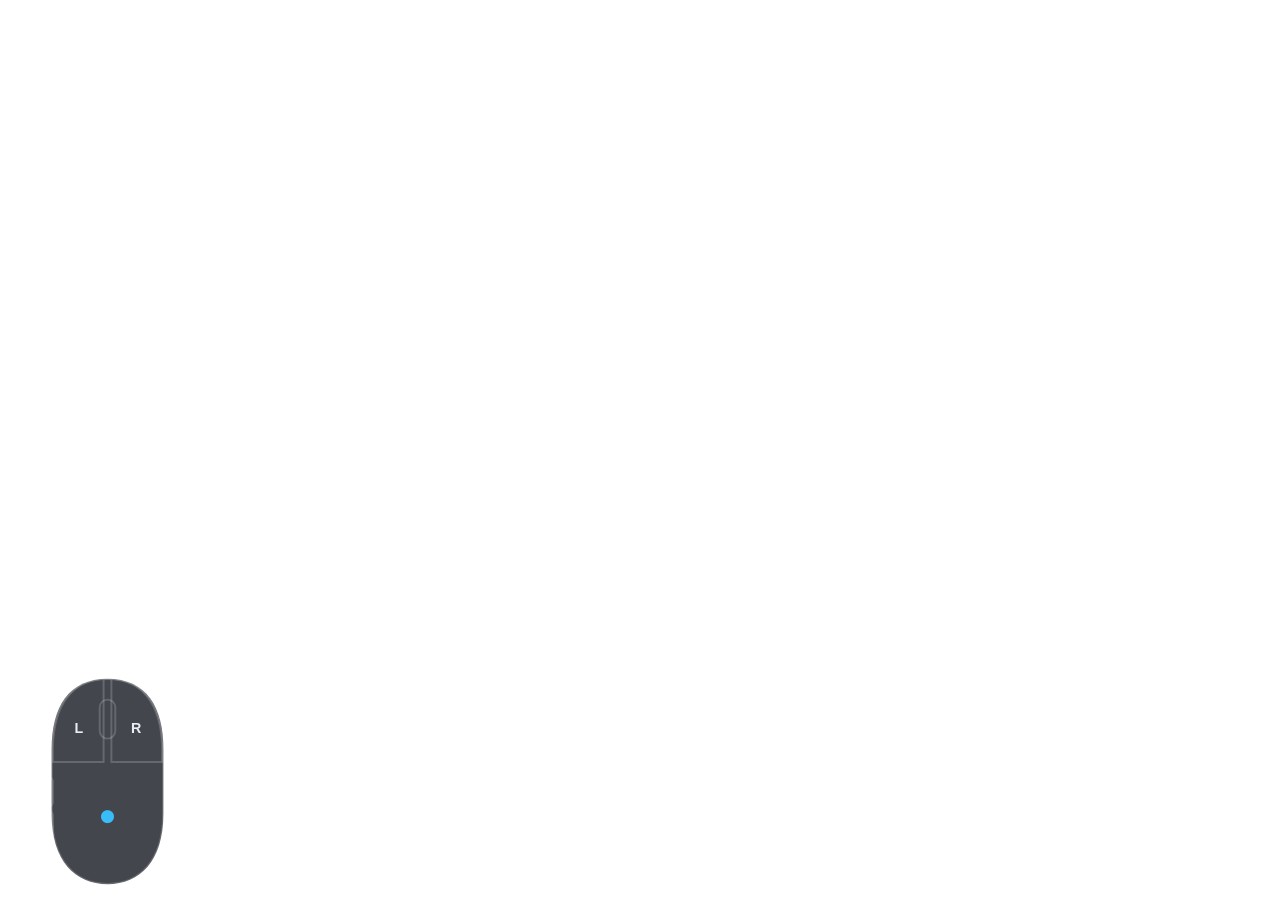
==== overlay/index.html @ 92bc007b "Sweeper: ask Windows about numpad Enter as VK_RETURN; note onopen leaves pads alone (review on #4) R" ====
<!doctype html>
<html lang="en">
<head>
<meta charset="utf-8">
<title>Input Overlay</title>
<meta name="viewport" content="width=device-width, initial-scale=1">
<style>
  :root {
    --accent: #38bdf8;
    --fill: .8;                                   /* background opacity of keys, mouse and controller (preset: fill) */
    --key-bg: rgba(20, 24, 33, var(--fill));
    --key-border: rgba(255, 255, 255, .18);
    --key-fg: #e8edf5;
    --unit: 44px;
    --gap: 4px;
  }
  html, body { margin: 0; background: transparent; overflow: hidden; font-family: "Segoe UI", system-ui, sans-serif; }
  #stage { position: fixed; inset: 0; display: flex; }          /* alignment inside the Browser Source */
  #root { display: flex; align-items: flex-end; gap: 28px; padding: 8px; width: max-content; flex: none; }
  .hidden { display: none !important; }

  /* ---- keyboard ---- */
  .key {
    flex: none; box-sizing: border-box; display: flex; align-items: center; justify-content: center;
    background: var(--key-bg); border: 1px solid var(--key-border); border-radius: 7px;
    color: var(--key-fg); font-size: 14px; font-weight: 600; transition: background .06s, transform .06s;
  }
  :where(.key[data-len="4"], .key[data-len="5"], .key[data-len="6"]) { font-size: 11px; }
  .key.on { background: var(--accent); border-color: #fff; color: #06121a; transform: translateY(2px); }

  /* ---- mouse ---- */
  .mouse-wrap { position: relative; width: 143px; height: 221px; }
  .mouse-wrap > * { position: absolute; left: 0; top: 0; }
  svg .shape { fill: var(--key-bg); stroke: var(--key-border); stroke-width: 2; }
  svg .hit { fill: transparent; stroke: var(--key-border); stroke-width: 1.5; transition: fill .06s; }
  svg .hit.on { fill: var(--accent); stroke: #fff; }
  svg .lbl { fill: var(--key-fg); font: 600 11px "Segoe UI", sans-serif; text-anchor: middle; pointer-events: none; }
  #motion { width: 143px; height: 221px; pointer-events: none; }

  #dbg { position: fixed; left: 8px; bottom: 8px; margin: 0; padding: 6px 8px; font: 12px/1.4 Consolas, monospace;
         color: #fff; background: rgba(0,0,0,.7); border-radius: 6px; white-space: pre; }

  /* ---- controller ---- */
  #pad { width: 400px; }
  #padSvg { width: 100%; height: auto; display: block; overflow: visible; }

  #layerSkin .lbl { font: 700 var(--size, 30px) "Segoe UI", sans-serif; text-anchor: middle; dominant-baseline: central; fill: #14171d; pointer-events: none; }

  /* ---- gyro aim box (the "aim" gyro display) ---- */
  #gyroBox { flex: none; width: 150px; height: 120px; box-sizing: border-box; background: var(--key-bg); border: 1px solid var(--key-border); border-radius: 7px; }
  #gyroCv { width: 148px; height: 118px; display: block; pointer-events: none; }
  #pad { will-change: transform; }
  #icon > .bodyRing { display: none; }                  /* the outline copy of the body: off unless a theme turns it on */

  #kbHandle { position: fixed; display: none; width: 6px; border-radius: 3px; background: var(--accent); box-shadow: 0 0 0 1px rgba(0,0,0,.45); pointer-events: none; z-index: 50; }

  /* vector controller skins (img/pad-*.svg): parts are tinted via --part, set from script */
  #vecSkin .body { fill: rgba(20, 24, 33, var(--fill)); stroke: rgba(255,255,255,.16); stroke-width: 3; }
  #vecSkin .well { fill: rgba(0,0,0,.35); stroke: rgba(255,255,255,.10); stroke-width: 2; }
  #vecSkin .fill { fill: var(--part, #f2f5fa); }
  #vecSkin .ring { fill: none; stroke: rgba(20,23,29,.35); stroke-width: 4; }
  #vecSkin .stroke { fill: none; stroke: #14171d; stroke-width: 6; stroke-linecap: round; stroke-linejoin: round; }
  #vecSkin .lbl { font: 800 30px "Segoe UI", sans-serif; text-anchor: middle; dominant-baseline: central; fill: #14171d; pointer-events: none; }
  #vecSkin .finger { fill: #fff; stroke: var(--accent); stroke-width: 5; }
</style>
</head>
<body>
<!-- Utility filters themes can use (see docs/THEMES.md): pixelate-N turns what it is applied to into N-unit blocks.
     Anchored at the origin of the element's own coordinate space, which the sampling grid needs. It samples a square of N/2 units in the
     middle of each block and grows it by N/4 on every side. The sample must stay well over one screen pixel at any zoom or the browser
     rounds it to nothing and the whole picture disappears, which is why it is N/2 and not a couple of units. -->
<svg width="0" height="0" style="position:absolute" aria-hidden="true"><defs>
  <filter id="pixelate-4" filterUnits="userSpaceOnUse" x="0" y="0" width="2000" height="2000"><feFlood x="1" y="1" width="2" height="2"/><feComposite width="4" height="4"/><feTile result="a"/><feComposite in="SourceGraphic" in2="a" operator="in"/><feMorphology operator="dilate" radius="1"/></filter>
  <filter id="pixelate-6" filterUnits="userSpaceOnUse" x="0" y="0" width="2000" height="2000"><feFlood x="1.5" y="1.5" width="3" height="3"/><feComposite width="6" height="6"/><feTile result="a"/><feComposite in="SourceGraphic" in2="a" operator="in"/><feMorphology operator="dilate" radius="1.5"/></filter>
  <filter id="pixelate-8" filterUnits="userSpaceOnUse" x="0" y="0" width="2000" height="2000"><feFlood x="2" y="2" width="4" height="4"/><feComposite width="8" height="8"/><feTile result="a"/><feComposite in="SourceGraphic" in2="a" operator="in"/><feMorphology operator="dilate" radius="2"/></filter>
  <filter id="pixelate-10" filterUnits="userSpaceOnUse" x="0" y="0" width="2000" height="2000"><feFlood x="2.5" y="2.5" width="5" height="5"/><feComposite width="10" height="10"/><feTile result="a"/><feComposite in="SourceGraphic" in2="a" operator="in"/><feMorphology operator="dilate" radius="2.5"/></filter>
  <filter id="pixelate-12" filterUnits="userSpaceOnUse" x="0" y="0" width="2000" height="2000"><feFlood x="3" y="3" width="6" height="6"/><feComposite width="12" height="12"/><feTile result="a"/><feComposite in="SourceGraphic" in2="a" operator="in"/><feMorphology operator="dilate" radius="3"/></filter>
  <filter id="pixelate-14" filterUnits="userSpaceOnUse" x="0" y="0" width="2000" height="2000"><feFlood x="3.5" y="3.5" width="7" height="7"/><feComposite width="14" height="14"/><feTile result="a"/><feComposite in="SourceGraphic" in2="a" operator="in"/><feMorphology operator="dilate" radius="3.5"/></filter>
  <filter id="pixelate-16" filterUnits="userSpaceOnUse" x="0" y="0" width="2000" height="2000"><feFlood x="4" y="4" width="8" height="8"/><feComposite width="16" height="16"/><feTile result="a"/><feComposite in="SourceGraphic" in2="a" operator="in"/><feMorphology operator="dilate" radius="4"/></filter>
</defs></svg>
<div id="stage"><div id="root">
  <div id="kb" class="kb-main"></div>
  <div id="mouse" class="mouse-wrap">
    <svg id="mouseSvg" width="143" height="221" viewBox="0 0 110 170">
      <path class="shape" d="M55 6 C25 6 12 28 12 60 L12 110 C12 146 30 164 55 164 C80 164 98 146 98 110 L98 60 C98 28 85 6 55 6Z"/>
      <path class="hit" data-m="left"  d="M55 6 C28 6 14 26 13 58 L13 70 L52 70 L52 6Z"/>
      <path class="hit" data-m="right" d="M55 6 C82 6 96 26 97 58 L97 70 L58 70 L58 6Z"/>
      <rect class="hit" data-m="middle" x="49" y="22" width="12" height="30" rx="6"/>
      <rect class="hit" data-m="x1" x="3" y="108" width="10" height="22" rx="3"/>
      <rect class="hit" data-m="x2" x="3" y="82" width="10" height="22" rx="3"/>
      <path id="scrollUp" class="hit" d="M55 12 l-9 8 h18z" style="display:none"/>
      <text class="lbl" x="33" y="48">L</text><text class="lbl" x="77" y="48">R</text>
      <text id="scrollTxt" class="lbl" x="55" y="100"></text>
    </svg>
    <canvas id="motion" width="286" height="442"></canvas>
  </div>
  <div id="pad" class="hidden">
    <svg id="padSvg" viewBox="20 60 984 870">
      <defs>
        <!-- invert the (dark-on-light) icon artwork. The filter area is a little larger than the artwork so effects a theme adds around its edge
             (like the body outline) are not cut off at the artwork's box. -->
        <filter id="inv" color-interpolation-filters="sRGB" x="-10%" y="-10%" width="120%" height="120%">
          <feColorMatrix type="matrix" values="-1 0 0 0 1  0 -1 0 0 1  0 0 -1 0 1  0 0 0 1 0"/>
        </filter>
        <!-- recolour the artwork's body (its first image) with the flat colour a theme sets in --body-fill. The whole artwork is inverted
             afterwards, so the colour is inverted here first and comes out as asked. Themes opt in with: #icon > .bodyMain { filter: url(#bodyfill) } -->
        <filter id="bodyfill" color-interpolation-filters="sRGB">
          <feFlood style="flood-color: var(--body-fill, #fff)"/><feComposite in2="SourceAlpha" operator="in"/>
          <feColorMatrix type="matrix" values="-1 0 0 0 1  0 -1 0 0 1  0 0 -1 0 1  0 0 0 1 0"/>
        </filter>
        <!-- an outline around the artwork's body, in the colour a theme sets in --ring-color (inverted first, like --body-fill). It is drawn from a
             hidden copy of the body: a theme shows it with  #icon > .bodyRing { display: inline; filter: url(#bodyring) } -->
        <filter id="bodyring" color-interpolation-filters="sRGB">
          <feMorphology in="SourceAlpha" operator="dilate" radius="10" result="grown"/>
          <feComposite in="grown" in2="SourceAlpha" operator="out" result="ring"/>
          <feFlood style="flood-color: var(--ring-color, #000)"/><feComposite in2="ring" operator="in"/>
          <feColorMatrix type="matrix" values="-1 0 0 0 1  0 -1 0 0 1  0 0 -1 0 1  0 0 0 1 0"/>
        </filter>
        <!-- recolour a part's silhouette with the accent colour -->
        <filter id="tint" color-interpolation-filters="sRGB">
          <feFlood id="tintFlood" flood-color="#38bdf8"/><feComposite in2="SourceAlpha" operator="in"/>
        </filter>
      </defs>
      <g id="layerSkin" class="hidden">
        <g id="icon" filter="url(#inv)"></g>   <!-- the artwork, inverted -->
        <g id="fx"></g>                        <!-- recoloured copies of the parts that are active -->
        <g id="labels"></g>                    <!-- text labels drawn by the overlay (on top, so they stay readable when a part lights up) -->
      </g>
      <g id="vecSkin" class="hidden"></g>
    </svg>
  </div>
  <div id="gyroBox" class="hidden"><canvas id="gyroCv" width="296" height="236"></canvas></div>
</div>

</div>
<script src="keyboard.js"></script>
<script>
const q = new URLSearchParams(location.search);
const root = document.getElementById('root');
const show = (id, on) => document.getElementById(id).classList.toggle('hidden', !on);
const draft = q.has('draft');                 // settings-page preview: config arrives by postMessage
const dbg = q.get('debug') === '1';
if (dbg) { const pre = document.createElement('pre'); pre.id = 'dbg'; document.body.appendChild(pre); }

// A preset (see config.py) decides what is shown. URL parameters override it for quick tweaks:
//   kb=full|compact|off  mouse=0|1  pad=0|1|auto  accent=<hex or colour name>  scale  sens  tpt  tprot  gyro=off|tilt|aim|both  gsens
const DEFAULTS = { keyboard: { mode: 'full', keys: [], sizes: {} }, mouse: true, pad: 'auto', align: 'mc', accent: '#38bdf8',
                   scale: 1, opacity: 1, fill: .8, swapSide: false, controller: 'auto', theme: 'default', sens: 1, tpt: .5, tprot: 9, gyro: 'off', gsens: 1 };
const normalize = base => ({ ...DEFAULTS, ...base, keyboard: { ...DEFAULTS.keyboard, ...(base && base.keyboard) } });
function withOverrides(c) {
  const kb = q.get('kb');
  if (kb === 'off' || kb === 'full') c.keyboard = { mode: kb, keys: [] };
  else if (kb === 'compact') c.keyboard = { mode: 'custom', keys: KB.GROUPS['WASD + common'] };
  if (q.has('mouse')) c.mouse = q.get('mouse') !== '0';
  const pad = q.get('pad');
  if (pad === '0' || pad === 'off') c.pad = 'off'; else if (pad === '1' || pad === 'on') c.pad = 'on'; else if (pad === 'auto') c.pad = 'auto';
  if (q.get('theme')) c.theme = q.get('theme');
  if (q.get('controller')) c.controller = q.get('controller') === 'playstation' ? 'ps5' : q.get('controller');          // auto | steam | xbox | playstation | switch | gamecube
  if (/^[tmb][lcr]$/.test(q.get('align') || '')) c.align = q.get('align');
  const acc = q.get('accent');
  if (acc) c.accent = /^[0-9a-f]{3,8}$/i.test(acc) ? '#' + acc : acc;
  for (const k of ['scale', 'opacity', 'fill', 'sens', 'tpt', 'tprot', 'gsens']) if (q.has(k)) c[k] = parseFloat(q.get(k));
  if (['off', 'tilt', 'aim', 'both'].includes(q.get('gyro'))) c.gyro = q.get('gyro');
  return c;
}

let cfg = normalize();
let settings = { swapSide: false, opacity: 1, fill: .8, theme: 'default', accent: '#38bdf8', gyro: 'off', scope: { swapSide: true, opacity: false, fill: false, theme: true, accent: false, gyro: false } };   // shared values + which settings are shared        // hardware settings shared by every preset
const held = {};                          // mouse buttons currently down, by event name
let keyEls = new Map();
const down = new Set();                       // keys currently held, so a re-render keeps them lit
let padConnected = false, padLoading = false, buildId = null;

// Settings marked "all presets" use the shared value instead of the preset's own. A ?opacity= / ?fill= in the URL still wins.
const isShared = k => !!(settings.scope && settings.scope[k]);
function effective(c) {
  const e = { ...c };
  for (const k of ['opacity', 'fill', 'theme', 'accent', 'gyro']) if (isShared(k) && !q.has(k) && settings[k] !== undefined) e[k] = settings[k];
  return e;
}
function applyConfig(c) {
  c = cfg = effective(c);
  applyTheme(c.theme || 'default');
  document.documentElement.style.setProperty('--accent', c.accent);
  document.getElementById('tintFlood').setAttribute('flood-color', c.accent);
  root.style.zoom = c.scale;
  root.style.opacity = c.opacity;
  document.documentElement.style.setProperty('--fill', c.fill);
  for (const n of Object.keys(held)) setMouseButton(n, held[n]);     // re-light held buttons if the invert setting changed
  applyBodyFill();
  const st = document.getElementById('stage').style;
  st.alignItems = { t: 'flex-start', m: 'center', b: 'flex-end' }[c.align[0]];
  st.justifyContent = { l: 'flex-start', c: 'center', r: 'flex-end' }[c.align[1]];
  const kbOn = c.keyboard.mode !== 'off';
  show('kb', kbOn);
  if (kbOn) renderKeyboard();
  show('mouse', c.mouse);
  if (c.pad !== 'off') syncSkin();
  pads.forEach(t => t.g.setAttribute('transform', padTransform(t)));
  updatePadVisibility();
  updateGyro();
}
const padVisible = () => cfg.pad === 'on' || (cfg.pad === 'auto' && (padConnected || draft));
function updatePadVisibility() { show('pad', padVisible()); }

// ---------------------------------------------------------------- keyboard
function renderKeyboard() {
  const k = cfg.keyboard;
  keyEls = KB.render(document.getElementById('kb'), { visible: k.mode === 'custom' ? new Set(k.keys) : null, sizes: k.sizes });
  for (const vk of [...down]) setKey(vk, 1);
}
function setKey(vk, isDown) {
  if (isDown) down.add(vk); else down.delete(vk);
  for (const c of KB.GENERIC[vk] || [vk]) (keyEls.get(c) || []).forEach(el => el.classList.toggle('on', !!isDown));
}

// ---------------------------------------------------------------- mouse
// Some mice report the two side buttons the other way round, so Settings can swap them.
const swapSideOn = () => isShared('swapSide') ? !!settings.swapSide : !!cfg.swapSide;
function setMouseButton(name, isDown) {
  held[name] = isDown;
  for (const n of ['left', 'right', 'middle', 'x1', 'x2']) {
    const shown = swapSideOn() ? { x1: 'x2', x2: 'x1' }[n] || n : n;     // which drawn button this event lights
    if (mouseEls[shown]) mouseEls[shown].classList.toggle('on', !!held[n]);
  }
}
const mouseEls = {};
document.querySelectorAll('[data-m]').forEach(el => mouseEls[el.dataset.m] = el);
const scrollTxt = document.getElementById('scrollTxt');
let scrollTimer;
function onScroll(dy) {
  scrollTxt.textContent = dy > 0 ? '▲' : '▼';
  mouseEls.middle.classList.add('on');
  clearTimeout(scrollTimer);
  scrollTimer = setTimeout(() => { scrollTxt.textContent = ''; mouseEls.middle.classList.remove('on'); }, 160);
}

const cv = document.getElementById('motion'), cx = cv.getContext('2d');
// Drawn in the mouse SVG's 110x170 coordinate space, on the palm area below the buttons.
cx.scale(cv.width / 110, cv.height / 170);
const CX = 55, CY = 112, LIM = 30, trail = [];
let px = 0, py = 0;
function addMotion(dx, dy) {
  px += dx * 0.3 * cfg.sens; py += dy * 0.3 * cfg.sens;
  const m = Math.hypot(px, py);
  if (m > LIM) { px *= LIM / m; py *= LIM / m; }
}
function setMotion(x, y) { px = x; py = y; }      // for demos and screenshots
function drawMotion() {
  px *= 0.9; py *= 0.9;
  trail.push([px, py]); if (trail.length > 36) trail.shift();
  cx.clearRect(0, 0, 110, 170);
  const acc = getComputedStyle(document.documentElement).getPropertyValue('--accent').trim() || '#38bdf8';
  cx.strokeStyle = acc; cx.lineCap = 'round';
  for (let i = 1; i < trail.length; i++) {
    cx.globalAlpha = i / trail.length * .7; cx.lineWidth = 1 + i / trail.length * 3;
    cx.beginPath(); cx.moveTo(CX + trail[i - 1][0], CY + trail[i - 1][1]); cx.lineTo(CX + trail[i][0], CY + trail[i][1]); cx.stroke();
  }
  cx.globalAlpha = 1; cx.fillStyle = acc;
  cx.beginPath(); cx.arc(CX + px, CY + py, 5, 0, 6.2832); cx.fill();
  requestAnimationFrame(drawMotion);
}
drawMotion();

// ---------------------------------------------------------------- gyro
// The server sends the controller's angular speed in rad/s (p.g = [pitch, yaw, roll], SDL's axes) while the pad reports a gyroscope.
// A gyroscope gives speed, not position, so both displays integrate it and let it relax back to the middle:
//   tilt - the controller picture leans the way the controller is turned (CSS 3D on #pad);
//   aim  - a dot in a box moves with the turn and drifts back, leaving a fading trail like the mouse dot.
const gyro = { have: false, rate: [0, 0, 0], prev: [0, 0, 0], bias: [0, 0, 0], still: 0, pitch: 0, yaw: 0, roll: 0, ax: 0, ay: 0, last: 0, trail: [], tilted: false };
const GY = { pitch: 1, yaw: 1, roll: 1, aimX: -1, aimY: -1 };    // +1 / -1: flip one if that direction comes out the wrong way round
const GYRO_NOISE = 0.04;                                           // rad/s below this counts as still
const wantTilt = () => cfg.gyro === 'tilt' || cfg.gyro === 'both';
const wantAim = () => cfg.gyro === 'aim' || cfg.gyro === 'both';
const gyroBox = document.getElementById('gyroBox'), gcx = document.getElementById('gyroCv').getContext('2d');
gcx.scale(2, 2);                                                   // the canvas is drawn at 2x so it stays sharp
function updateGyro() {
  // the aim box is part of the controller display: it is only shown where the controller is (a preset that hides the controller shows no gyro)
  gyroBox.classList.toggle('hidden', !(wantAim() && padVisible() && ((gyro.have && padConnected) || draft)));
  if (!wantTilt() || !gyro.have) {                                 // not tilting: put the picture back
    if (gyro.tilted) { document.getElementById('pad').style.transform = ''; gyro.tilted = false; }
    gyro.pitch = gyro.yaw = gyro.roll = 0;
  }
}
const clamp = (v, lo, hi) => Math.max(lo, Math.min(hi, v));
function drawGyro(now) {
  const dt = Math.min(0.05, Math.max(0, (now - gyro.last) / 1000) || 0.016); gyro.last = now;
  // Every gyroscope reports a small constant offset at rest (this one reported 0.27 rad/s), which would read as a steady turn and make the picture
  // lean and the dot drift for ever. A hand always trembles, so when the readings have not changed for a moment the controller is at rest (or
  // not sending): the current reading is taken as zero. While it is really turning the reading keeps changing, so the offset is left alone.
  const raw = gyro.rate;
  const moved = Math.max(Math.abs(raw[0] - gyro.prev[0]), Math.abs(raw[1] - gyro.prev[1]), Math.abs(raw[2] - gyro.prev[2]));
  gyro.prev = raw.slice();
  gyro.still = moved < 0.03 ? gyro.still + dt : 0;
  if (gyro.still > 0.7) for (let i = 0; i < 3; i++) gyro.bias[i] += (raw[i] - gyro.bias[i]) * Math.min(1, dt * 4);
  const [rp, ry, rr] = raw.map((v, i) => v - gyro.bias[i]).map(v => Math.abs(v) < GYRO_NOISE ? 0 : v);
  const k = (cfg.gsens || 1), deg = 180 / Math.PI;
  if (wantTilt() && gyro.have) {
    const keep = Math.exp(-dt / 1.2);                              // leaks back to level in about a second
    gyro.pitch = clamp((gyro.pitch + GY.pitch * rp * deg * dt * k) * keep, -50, 50);
    gyro.yaw   = clamp((gyro.yaw   + GY.yaw   * ry * deg * dt * k) * keep, -50, 50);
    gyro.roll  = clamp((gyro.roll  + GY.roll  * rr * deg * dt * k) * keep, -60, 60);
    // right-handed rotation, positive counter-clockwise seen from the positive axis; CSS rotateX/Y/Z turn the other way, hence the minus signs
    document.getElementById('pad').style.transform = `perspective(900px) rotateX(${-gyro.pitch.toFixed(1)}deg) rotateY(${-gyro.yaw.toFixed(1)}deg) rotateZ(${-gyro.roll.toFixed(1)}deg)`;
    gyro.tilted = true;
  }
  if (!gyroBox.classList.contains('hidden')) {
    const keep = Math.exp(-dt / 0.9);
    gyro.ax = clamp((gyro.ax + GY.aimX * ry * dt * 0.9 * k) * keep, -1, 1);
    gyro.ay = clamp((gyro.ay + GY.aimY * rp * dt * 0.9 * k) * keep, -1, 1);
    gyro.trail.push([gyro.ax, gyro.ay]); if (gyro.trail.length > 30) gyro.trail.shift();
    const W = 148, H = 118, cx0 = W / 2, cy0 = H / 2, ex = W / 2 - 14, ey = H / 2 - 14;
    gcx.clearRect(0, 0, W, H);
    gcx.strokeStyle = 'rgba(255,255,255,.14)'; gcx.lineWidth = 1;
    gcx.beginPath(); gcx.moveTo(cx0, 8); gcx.lineTo(cx0, H - 8); gcx.moveTo(8, cy0); gcx.lineTo(W - 8, cy0); gcx.stroke();
    const acc = getComputedStyle(document.documentElement).getPropertyValue('--accent').trim() || '#38bdf8';
    gcx.strokeStyle = acc; gcx.lineCap = 'round';
    for (let i = 1; i < gyro.trail.length; i++) {
      gcx.globalAlpha = i / gyro.trail.length * .7; gcx.lineWidth = 1 + i / gyro.trail.length * 4;
      gcx.beginPath(); gcx.moveTo(cx0 + gyro.trail[i - 1][0] * ex, cy0 + gyro.trail[i - 1][1] * ey); gcx.lineTo(cx0 + gyro.trail[i][0] * ex, cy0 + gyro.trail[i][1] * ey); gcx.stroke();
    }
    gcx.globalAlpha = 1; gcx.fillStyle = acc;
    gcx.beginPath(); gcx.arc(cx0 + gyro.ax * ex, cy0 + gyro.ay * ey, 6, 0, 6.2832); gcx.fill();
  }
  requestAnimationFrame(drawGyro);
}
requestAnimationFrame(drawGyro);

// ---------------------------------------------------------------- controller artwork
const NS = 'http://www.w3.org/2000/svg';
const mk = (tag, attrs, parent) => { const e = document.createElementNS(NS, tag); for (const k in attrs) e.setAttribute(k, attrs[k]); if (parent) parent.appendChild(e); return e; };
const fx = document.getElementById('fx'), icon = document.getElementById('icon');
const padSvg = document.getElementById('padSvg'), layerSkin = document.getElementById('layerSkin'), vecSkin = document.getElementById('vecSkin');
const TRAIL = 14;

// Layered skins are one SVG with a named group per part (see img/steam-controller.svg and img/xbox-controller.svg). The artwork is
// inverted for the overlay, and a recoloured copy of a part is faded in when its input is active. This table says which group
// is which input; a theme can ship its own file with the same group names.
const LAYERED = {
  steam: {
    outline: ['Bumper--L-', 'Bumper--R-'],               // parts the theme outline goes around (they sit on the body's edge)
    buttons: [['south', 'A-Button'], ['east', 'B-Button'], ['west', 'X-Button'], ['north', 'Y-Button'],
              ['up', 'D-Pad-Up'], ['down', 'D-Pad-Down'], ['left', 'D-Pad-Left'], ['right', 'D-Pad-Right'],
              ['back', 'Select-Button'], ['start', 'Menu---Pause-Button'], ['guide', 'Steam-Button'], ['misc1', 'Triple-Dot-Button'],
              ['lb', 'Bumper--L-'], ['rb', 'Bumper--R-'],
              ['l4', 'Back-Button--L4-'], ['l5', 'Back-Button--L5-'], ['r4', 'Back-Button--R4-'], ['r5', 'Back-Button--R5-']],
    // The artwork's own labels on these buttons are hidden and replaced by text drawn here, at the same spot: it stays visible when the
    // button lights up and can use a theme's font.
    labels: { l4: 'L4', l5: 'L5', r4: 'R4', r5: 'R5' },
    triggers: { lt: 'Trigger--L-', rt: 'Trigger--R-' },
    sticks: { l: 'Thumbstick--L-', r: 'Thumbstick--R-', travel: 28 },
    trackpads: ['Trackpad--L-', 'Trackpad--R-'],
  },
  xbox: {
    outline: ['Bumper--L-', 'Bumper--R-'],               // parts the theme outline goes around (they sit on the body's edge)
    buttons: [['south', 'A-Button'], ['east', 'B-Button'], ['west', 'X-Button'], ['north', 'Y-Button'],
              ['up', 'D-Pad-Up'], ['down', 'D-Pad-Down'], ['left', 'D-Pad-Left'], ['right', 'D-Pad-Right'],
              ['back', 'Select-Button'], ['start', 'Start-Button'], ['guide', 'Xbox-Home-Button'],
              ['lb', 'Bumper--L-'], ['rb', 'Bumper--R-']],
    triggers: { lt: 'Trigger--L-', rt: 'Trigger--R-' },
    sticks: { l: 'Thumbstick--L-', r: 'Thumbstick--R-', travel: 14 },
  },
  // PlayStation 4 (DualShock 4) and 5 (DualSense). Face buttons are positional: Cross (the art calls it X-Button) is the bottom one, Circle
  // right, Square left, Triangle top. Share/Create and Options are SDL's back/start. The touchpad is a tracked pad (finger dot, no tilt, wide)
  // that lights when it is clicked in, not by pressure.
  ps4: {
    outline: ['Bumper--L-', 'Bumper--R-'],               // parts the theme outline goes around (they sit on the body's edge)
    buttons: [['south', 'X-Button'], ['east', 'Circle-Button'], ['west', 'Square-Button'], ['north', 'Triangle-Button'],
              ['up', 'DPad-Up'], ['down', 'DPad-Down'], ['left', 'DPad-Left'], ['right', 'DPad-Right'],
              ['back', 'Share-Button'], ['start', 'Options-Button'], ['guide', 'Home-Button'], ['touchpad', 'Touch-Pad'],
              ['lb', 'Bumper--L-'], ['rb', 'Bumper--R-']],
    triggers: { lt: 'Trigger--L-', rt: 'Trigger--R-' },
    sticks: { l: 'Thumbstick--L-', r: 'Thumbstick--R-', travel: 24 },
    trackpads: ['Touch-Pad'], trackpadWide: true, touchpadClick: true,
  },
  ps5: {
    outline: ['Bumper--L-', 'Bumper--R-'],               // parts the theme outline goes around (they sit on the body's edge)
    buttons: [['south', 'X-Button'], ['east', 'Circle-Button'], ['west', 'Square-Button'], ['north', 'Triangle-Button'],
              ['up', 'DPad-Up'], ['down', 'DPad-Down'], ['left', 'DPad-Left'], ['right', 'DPad-Right'],
              ['back', 'Select-Button'], ['start', 'Menu-Button'], ['guide', 'PlayStation-Button'], ['touchpad', 'Touch-Pad'],
              ['lb', 'Bumper--L-'], ['rb', 'Bumper--R-']],
    triggers: { lt: 'Trigger--L-', rt: 'Trigger--R-' },
    sticks: { l: 'Thumbstick--L-', r: 'Thumbstick--R-', travel: 24 },
    trackpads: ['Touch-Pad'], trackpadWide: true, touchpadClick: true,
  },
  // Switch Pro Controller. The face buttons are positional like every other skin (SDL's "south" is the bottom button), and Nintendo
  // names the bottom one B: B south, A east, Y west, X north. Plus/Minus came out of the art editor as `_--Button` / `_--Button1`.
  // ZL/ZR are digital on this pad (SDL reports them as 0 or full), so those bars jump instead of filling gradually.
  switch: {
    outline: ['Bumper--L-', 'Bumper--R-'],               // parts the theme outline goes around (they sit on the body's edge)
    buttons: [['south', 'B-Button'], ['east', 'A-Button'], ['west', 'Y-Button'], ['north', 'X-Button'],
              ['up', 'DPad-Up'], ['down', 'DPad-Down'], ['left', 'DPad-Left'], ['right', 'DPad-Right'],
              ['back', '_--Button1'], ['start', '_--Button'], ['guide', 'Home-Button'], ['misc1', 'Screenshot-Button'],
              ['lb', 'Bumper--L-'], ['rb', 'Bumper--R-']],
    triggers: { lt: 'Trigger--L-', rt: 'Trigger--R-' },
    sticks: { l: 'Thumbstick--L-', r: 'Thumbstick--R-', travel: 24 },
  },
  // Switch 2 Pro Controller: the same layout plus the C button and the two back paddles (GL, GR).
  switch2: {
    outline: ['Bumper--L-', 'Bumper--R-'],               // parts the theme outline goes around (they sit on the body's edge)
    buttons: [['south', 'B-Button'], ['east', 'A-Button'], ['west', 'Y-Button'], ['north', 'X-Button'],
              ['up', 'DPad-Up'], ['down', 'DPad-Down'], ['left', 'DPad-Left'], ['right', 'DPad-Right'],
              ['back', '_--Button1'], ['start', '_--Button'], ['guide', 'Home-Button'], ['misc1', 'Screenshot-Button'],
              ['lb', 'Bumper--L-'], ['rb', 'Bumper--R-'],
              ['c', 'C-Button'], ['l4', 'GL'], ['r4', 'GR']],
    triggers: { lt: 'Trigger--L-', rt: 'Trigger--R-' },
    sticks: { l: 'Thumbstick--L-', r: 'Thumbstick--R-', travel: 24 },
  },
  // GameCube (through SDL's GameCube adapter mapping): Z arrives as the right shoulder, the C-stick is the right stick, and there is no
  // Back/Guide. The face buttons are positional: A south, B west, X east, Y north.
  gamecube: {
    outline: ['Z-Button'],                           // the Z tab sits on the body's edge: the theme outline goes around it
    buttons: [['south', 'A-Button'], ['west', 'B-Button'], ['east', 'X-Button'], ['north', 'Y-Button'],
              ['up', 'D-Pad-Up'], ['down', 'D-Pad-Down'], ['left', 'D-Pad-Left'], ['right', 'D-Pad-Right'],
              ['start', 'Start-Button'], ['rb', 'Z-Button']],
    triggers: { lt: 'Trigger--L-', rt: 'Trigger--R-' },
    triggerDead: 28,                       // adapters rest at ~20/255 on the analog triggers: ignore that much so the bars start empty
    sticks: { l: 'Thumbstick--L-', r: 'C-Stick', travel: 28 },
  },
};

// Which logical inputs are active in a controller state (XInput button masks; x = SDL's extra buttons).
function inputState(p) {
  const b = p.b || 0, x = p.x || 0;
  return { south: b & 0x1000, east: b & 0x2000, west: b & 0x4000, north: b & 0x8000, up: b & 1, down: b & 2, left: b & 4, right: b & 8,
           start: b & 0x10, back: b & 0x20, ls: b & 0x40, rs: b & 0x80, lb: b & 0x100, rb: b & 0x200, guide: b & 0x400,
           misc1: x & 1, r4: x & 2, l4: x & 4, r5: x & 8, l5: x & 16, touchpad: x & 0x20, c: x & 0x40 };
}

let layer = null, bodyEl = null;
const pads = [];                  // trackpads (Steam): finger state + the elements that draw it
let fingerLoop = false;

// The controller's body is the first image in the artwork; its fill follows the preset's "fill" setting,
// while the parts on top stay solid so they remain readable at any fill.
function applyBodyFill() { if (bodyEl) bodyEl.setAttribute('opacity', cfg.fill); }

// Measuring needs layout, and the controller is hidden until one connects, so measure in an off-screen copy.
function hiddenSvg(vb) {
  const s = document.createElementNS(NS, 'svg');
  s.setAttribute('viewBox', vb.join(' ')); s.setAttribute('width', vb[2]); s.setAttribute('height', vb[3]);
  s.style.cssText = 'position:absolute;left:-99999px;top:0;visibility:hidden;pointer-events:none';
  document.body.appendChild(s);
  return s;
}
function rootBox(el, vb) {                                   // bounding box of an element in the artwork's own coordinates
  const b = el.getBBox(), m = el.getCTM();
  const pts = [[b.x, b.y], [b.x + b.width, b.y], [b.x, b.y + b.height], [b.x + b.width, b.y + b.height]]
    .map(([x, y]) => [m.a * x + m.c * y + m.e + vb[0], m.b * x + m.d * y + m.f + vb[1]]);
  const xs = pts.map(q => q[0]), ys = pts.map(q => q[1]);
  const x = Math.min(...xs), y = Math.min(...ys);
  return { x, y, w: Math.max(...xs) - x, h: Math.max(...ys) - y };
}
function parseViewBox(r) {
  const v = (r.getAttribute('viewBox') || '').split(/[\s,]+/).map(Number);
  return v.length === 4 && v.every(Number.isFinite) ? v : [0, 0, 1000, 1000];
}

function resetLayered() {
  icon.textContent = ''; fx.textContent = ''; document.getElementById('labels').textContent = '';
  padSvg.querySelectorAll('defs clipPath[id^="lay-"]').forEach(c => c.remove());
  pads.length = 0; layer = null; bodyEl = null;
}
// Product of the transforms of the groups a part sits inside (outermost first), up to the artwork group: the frame the artwork draws it in.
function wrapMatrix(el) {
  let m = new DOMMatrix();
  for (let n = el.parentNode; n && n !== icon; n = n.parentNode) {
    const t = n.transform && n.transform.baseVal;
    if (t && t.numberOfItems) { const c = t.consolidate().matrix; m = new DOMMatrix([c.a, c.b, c.c, c.d, c.e, c.f]).multiply(m); }
  }
  return m;
}
const matrixAttr = m => `matrix(${m.a} ${m.b} ${m.c} ${m.d} ${m.e} ${m.f})`;
// The trigger bars are drawn this many art units higher than the file has them, so they sit clear of the bumpers. A skin can override it
// with `triggerLift` in its LAYERED row (0 = draw them exactly where the file puts them).
const TRIGGER_LIFT = 16;
// Artwork can come from a theme someone else made, so it is parsed and stripped to passive drawing before it joins the page: no script,
// no embedded HTML, no event-handler attributes, and links only to parts of the same file or to embedded images.
function parseSvg(txt) {
  const r = new DOMParser().parseFromString(txt, 'image/svg+xml').documentElement;
  const bad = [];
  for (const el of [r, ...r.querySelectorAll('*')]) {
    if (/^(script|foreignobject|iframe|object|embed|handler|listener)$/i.test(el.localName)) { bad.push(el); continue; }
    for (const a of [...el.attributes]) {
      const n = a.name.toLowerCase();
      if (n.startsWith('on')) el.removeAttribute(a.name);
      else if (n === 'href' || n.endsWith(':href')) { if (!/^(#|data:image\/(png|jpeg|gif|webp);base64,)/i.test(a.value.trim())) el.removeAttribute(a.name); }
    }
  }
  bad.forEach(el => el.remove());
  return r;
}
function buildLayered(name, txt) {
  const L = LAYERED[name];
  const lift = L.triggerLift ?? TRIGGER_LIFT;
  const r = parseSvg(txt);
  const vb = parseViewBox(r);
  resetLayered();

  // 1) measure the parts in an off-screen copy: a tight viewBox, the trigger boxes, the trackpad centres
  const ms = hiddenSvg(vb);
  for (const n of [...r.childNodes]) ms.appendChild(document.importNode(n, true));
  const find = (sc, id) => sc.querySelector('#' + CSS.escape(id));
  const partBox = id => {                                    // a part with a clipped label inside is measured by its outline
    const el = find(ms, id); if (!el) return null;
    const outline = el.querySelector('[clip-path]') ? el.querySelector(':scope > circle, :scope > rect, :scope > path') : null;
    const b = rootBox(outline || el, vb);
    return lift && Object.values(L.triggers).includes(id) ? { ...b, y: b.y - lift } : b;      // measured where the trigger will be drawn
  };
  const ids = [...L.buttons.map(b => b[1]), ...Object.values(L.triggers), L.sticks.l, L.sticks.r, ...(L.trackpads || [])];
  const boxes = ids.map(partBox).filter(Boolean);
  const bodyUse = ms.querySelector('use'); if (bodyUse) boxes.push(rootBox(bodyUse, vb));
  const trigBox = Object.fromEntries(Object.entries(L.triggers).map(([k, id]) => [k, partBox(id)]));
  const padBox = (L.trackpads || []).map(partBox);
  const labelBox = Object.fromEntries(Object.keys(L.labels || {}).map(inp => [inp, partBox(L.buttons.find(b => b[0] === inp)[1])]));
  ms.remove();
  if (boxes.length) {
    const x0 = Math.min(...boxes.map(b => b.x)) - 12, y0 = Math.min(...boxes.map(b => b.y)) - 12;
    const x1 = Math.max(...boxes.map(b => b.x + b.w)) + 12, y1 = Math.max(...boxes.map(b => b.y + b.h)) + 12;
    padSvg.setAttribute('viewBox', [x0, y0, x1 - x0, y1 - y0].map(v => +v.toFixed(1)).join(' '));
  } else padSvg.setAttribute('viewBox', vb.join(' '));

  // 2) build the real thing
  for (const n of [...r.childNodes]) icon.appendChild(document.importNode(n, true));
  bodyEl = [...icon.children].find(e => e.tagName === 'use') || null;
  // lift the trigger bars: a wrapper that moves them up by `lift` in screen units (their own frame may be scaled or rotated, so the shift is
  // converted into it). The lit copy follows because it repeats every wrapper's transform.
  if (lift) for (const id of Object.values(L.triggers)) {
    const g = find(icon, id); if (!g) continue;
    const inv = wrapMatrix(g).inverse();
    const w = mk('g', { transform: `translate(${(-lift * inv.c).toFixed(3)} ${(-lift * inv.d).toFixed(3)})` });
    g.parentNode.insertBefore(w, g); w.appendChild(g);
  }
  if (bodyEl) {
    bodyEl.classList.add('bodyMain');
    // The silhouette a theme can outline, drawn just behind the body at full opacity and hidden unless a theme turns it on: the body plus the
    // parts that sit on its edge (L.outline, the bumpers), so the outline goes around them instead of being covered by them. It stays solid
    // while the body's own fill is see-through.
    const ring = mk('g', { class: 'bodyRing' });
    const copy = bodyEl.cloneNode(true); copy.removeAttribute('opacity'); copy.classList.remove('bodyMain'); ring.appendChild(copy);
    for (const id of L.outline || []) {
      const src = find(icon, id); if (!src) continue;
      const u = mk('use', { href: '#' + id }, ring), m = wrapMatrix(src);
      if (!m.isIdentity) u.setAttribute('transform', matrixAttr(m));
    }
    icon.insertBefore(ring, bodyEl);
  }
  applyBodyFill();
  // The lit copy of a part. If the art put the part inside a transformed wrapper group (an editor does that when you scale or rotate it), the
  // wrapper's transform has to be repeated on the copy, because a <use> only carries the part's own transform. A clip (triggers) goes on a
  // plain group around it, so the clip stays in the same coordinates as the measured box.
  const overlay = (id, parent = fx, clip, keepOwnFrame) => {
    const src = find(icon, id), m = src && !keepOwnFrame ? wrapMatrix(src) : null;
    const u = mk('use', { href: '#' + id, filter: 'url(#tint)', opacity: 0 });
    if (m && !m.isIdentity) u.setAttribute('transform', matrixAttr(m));
    if (clip) mk('g', { 'clip-path': `url(#${clip})` }, parent).appendChild(u); else parent.appendChild(u);
    return u;
  };
  layer = { name, parts: [], triggers: [], sticks: [], dead: L.triggerDead || 0 };
  for (const [input, id] of L.buttons) if (find(icon, id)) layer.parts.push([input, overlay(id)]);

  // our own labels, centred on the button's circle (the art's own label, if it has one, is hidden)
  for (const [inp, text] of Object.entries(L.labels || {})) {
    const id = L.buttons.find(b => b[0] === inp)[1], g = find(icon, id), b = labelBox[inp]; if (!g || !b) continue;
    g.querySelectorAll('[clip-path]').forEach(c => c.setAttribute('display', 'none'));
    const t = mk('text', { class: 'lbl', x: (b.x + b.w / 2).toFixed(1), y: (b.y + b.h / 2 + 1).toFixed(1) }, document.getElementById('labels'));
    t.style.setProperty('--size', (b.h * 0.42).toFixed(1) + 'px');
    t.textContent = text;
  }

  // triggers fill from the top down as they are pulled: the recoloured copy is clipped to a rectangle that grows downwards
  for (const [key, id] of Object.entries(L.triggers)) {
    const tb = trigBox[key]; if (!tb || !find(icon, id)) continue;
    const cp = mk('clipPath', { id: 'lay-' + key }, padSvg.querySelector('defs'));
    const rect = mk('rect', { x: tb.x - 2, y: tb.y - 2, width: tb.w + 4, height: 0 }, cp);
    overlay(id, fx, 'lay-' + key).setAttribute('opacity', 1);
    layer.triggers.push({ key, rect, h: tb.h + 4 });
  }
  // sticks move, so each gets a wrapper (artwork + overlay) that is translated
  for (const side of ['l', 'r']) {
    const id = L.sticks[side], g = find(icon, id); if (!g) continue;
    const w = mk('g', {}); g.parentNode.insertBefore(w, g); w.appendChild(g);
    const fxw = mk('g', {}, fx);
    // the artwork's wrapper moves in the part's own (possibly scaled) frame, so the lit copy is moved the same way: wrapper matrix, then the shift
    layer.sticks.push({ side, w, fxw, wrap: wrapMatrix(g), ov: overlay(id, fxw, null, true), travel: L.sticks.travel, press: side === 'l' ? 'ls' : 'rs' });
  }
  // trackpads: pressure tint + a finger dot with a short fading trail, in a frame tilted like the pad is drawn
  (L.trackpads || []).forEach((id, i) => {
    const b = padBox[i]; if (!b || !find(icon, id)) return;
    const g = mk('g', {}, fx);
    const dots = Array.from({ length: TRAIL }, () => mk('circle', { r: 0, fill: 'var(--accent)' }, g));
    const dot = mk('circle', { r: 0, fill: '#fff', stroke: 'var(--accent)', 'stroke-width': 5 }, g);
    pads.push({ g, cx: b.x + b.w / 2, cy: b.y + b.h / 2, spanX: b.w * (L.trackpadWide ? 0.9 : 0.8), spanY: L.trackpadWide ? b.h * 0.9 : b.w * 0.8,
                sign: L.trackpadWide ? 0 : i === 0 ? 1 : -1, ov: L.touchpadClick ? null : overlay(id), dots, dot,
                trail: [], down: 0, x: .5, y: .5, pr: 0, clicked: false });
  });
  pads.forEach(t => t.g.setAttribute('transform', padTransform(t)));
  if (!fingerLoop) { fingerLoop = true; requestAnimationFrame(drawFingers); }
}
const padTransform = t => `translate(${t.cx} ${t.cy}) rotate(${t.sign * cfg.tprot})`;     // sign 0: no tilt
function drawFingers() {
  for (const t of pads) {
    t.trail.push(t.down ? [(t.x - .5) * t.spanX, (t.y - .5) * t.spanY] : null);
    if (t.trail.length > TRAIL) t.trail.shift();
    t.dots.forEach((c, i) => {
      const pt = t.trail[i + t.trail.length - TRAIL] ?? null;   // oldest .. newest
      if (!pt || i === TRAIL - 1) { c.setAttribute('r', 0); return; }
      const k = (i + 1) / TRAIL;
      c.setAttribute('cx', pt[0]); c.setAttribute('cy', pt[1]); c.setAttribute('r', 3 + k * 9); c.setAttribute('opacity', k * .6);
    });
    t.dot.setAttribute('cx', (t.x - .5) * t.spanX); t.dot.setAttribute('cy', (t.y - .5) * t.spanY);
    t.dot.setAttribute('r', t.down ? 12 + t.pr * 10 : 0);
  }
  requestAnimationFrame(drawFingers);
}
function setStick(s, x, y, pressed) {
  // XInput: y is positive up; apply a small visual deadzone and a circular clamp.
  let nx = (x || 0) / 32767, ny = -(y || 0) / 32767;
  const m = Math.hypot(nx, ny);
  if (m < .08) { nx = ny = 0; } else if (m > 1) { nx /= m; ny /= m; }
  const tr = `translate(${nx * s.travel} ${ny * s.travel})`;
  s.w.setAttribute('transform', tr);
  s.fxw.setAttribute('transform', s.wrap && !s.wrap.isIdentity ? matrixAttr(s.wrap.translate(nx * s.travel, ny * s.travel)) : tr);
  s.ov.setAttribute('opacity', pressed ? 1 : 0);
}
function applyLayered(p) {
  if (!layer) return;
  const on = inputState(p);
  for (const [input, o] of layer.parts) o.setAttribute('opacity', on[input] ? 1 : 0);
  const dz = layer.dead;
  for (const t of layer.triggers) {                                                                  // top to bottom
    const v = p[t.key] || 0, f = v <= dz ? 0 : (v - dz) / (255 - dz);
    t.rect.setAttribute('height', (f * t.h).toFixed(1));
  }
  for (const s of layer.sticks) setStick(s, s.side === 'l' ? p.lx : p.rx, s.side === 'l' ? p.ly : p.ry, !!on[s.press]);
  (p.t || []).forEach((f, i) => {
    const t = pads[i]; if (!t) return;
    t.down = f[0]; t.x = f[1]; t.y = f[2]; t.pr = f[3];
    // The pads have no click switch: "pressing" is pressure past a threshold (with hysteresis so it doesn't flicker).
    t.clicked = !!f[0] && f[3] >= (t.clicked ? cfg.tpt * .8 : cfg.tpt);
    if (t.ov) t.ov.setAttribute('opacity', t.clicked ? 1 : f[0] ? Math.min(1, f[3]) * .6 : 0);
  });
}

const BTN_NAMES = ['A','B','X','Y','Back','Guide','Start','LS','RS','LB','RB','Up','Down','Left','Right','Misc1','RP1','LP1','RP2','LP2','Touchpad','Misc2','Misc3','Misc4','Misc5','Misc6'];
// debug: log only digital button transitions (touch coordinates are deliberately left out).
let prevBits = null; const dbgLog = [];
function debugPad(p) {
  const cur = { b: p.b || 0, x: p.x || 0, r: p.r || 0 };
  if (prevBits) for (const k of ['b', 'x', 'r']) {
    const diff = cur[k] ^ prevBits[k];
    for (let i = 0; i < 32; i++) if (diff & (1 << i)) {
      const down = !!(cur[k] & (1 << i));
      const label = k === 'x' ? `x${i} (SDL ${BTN_NAMES[i + 15] || '?'})` : k === 'r' ? `r${i} (raw button ${i})` : `xinput mask 0x${(1 << i).toString(16)}`;
      dbgLog.push(`${down ? '▼ press  ' : '▲ release'} ${label}`);
    }
  }
  prevBits = cur; while (dbgLog.length > 12) dbgLog.shift();
  const f = `skin=${skin}  type=${p.ty}  name=${p.nm}\n` + (p.t || []).map((t, i) => `pad${i}: ${t[0] ? 'touch' : '-----'} pressure ${t[3]}`).join('   ') + '\n' +
            (p.g ? `gyro (rad/s) pitch ${p.g[0].toFixed(2)}  yaw ${p.g[1].toFixed(2)}  roll ${p.g[2].toFixed(2)}   zero point ${gyro.bias.map(v => v.toFixed(2)).join(' ')}` : 'gyro: not reported by this controller');
  document.getElementById('dbg').textContent = f + '\n' + (dbgLog.length ? dbgLog.join('\n') : 'press a button...');
}

let lastPad = null;
function onPad(p) {
  lastPad = p;
  if (dbg) debugPad(p);
  padConnected = !!p.c;
  gyro.have = !!(p.c && p.g);                              // the server sends p.g only while the pad reports a gyroscope
  gyro.rate = gyro.have ? p.g : [0, 0, 0];
  if (!gyro.have) gyro.bias = [0, 0, 0];
  updatePadVisibility();
  updateGyro();
  if (cfg.pad !== 'off') syncSkin();
  applyPad(p);
}

// ---------------------------------------------------------------- themes
// A theme is a folder served from /themes/<id>/ (built-in ones and the user's own themes folder). Its stylesheet is loaded on top of
// the base styles, and it can replace controller artwork by shipping <name>-controller.svg (layered) or pad-<name>.svg (vector).
let themeList = null, themeId = null, themeInfo = { id: 'default', assets: [], css: '' }, themeLoading = Promise.resolve();
const encPath = p => p.split('/').map(encodeURIComponent).join('/');
async function fetchThemes() {
  try { themeList = (await (await fetch('/api/themes')).json()).themes; } catch (e) { themeList = themeList || []; }
}
function applyTheme(id) {
  if (id === themeId) return themeLoading;
  themeId = id;
  themeLoading = (async () => {
    if (!themeList || !themeList.some(t => t.id === id)) await fetchThemes();       // a theme added since the page loaded
    const t = themeList.find(x => x.id === id) || themeList.find(x => x.id === 'default') || { id: 'default', assets: [], css: '' };
    themeInfo = t;
    document.body.dataset.theme = t.id;
    let link = document.getElementById('themeCss');
    if (t.css) {
      if (!link) { link = Object.assign(document.createElement('link'), { id: 'themeCss', rel: 'stylesheet' }); document.head.appendChild(link); }
      const href = `/themes/${encodeURIComponent(t.id)}/${encPath(t.css)}?v=${buildId || 0}`;
      if (link.getAttribute('href') !== href) await new Promise(res => { link.onload = link.onerror = res; link.href = href; });
    } else if (link) link.remove();
    skinsChanged();
  })();
  return themeLoading;
}
const skinFile = name => LAYERED[name] ? `${name}-controller.svg` : `pad-${name}.svg`;
function skinUrl(name) {
  const f = skinFile(name);
  return (themeInfo.assets || []).includes(f) ? `/themes/${encodeURIComponent(themeInfo.id)}/${f}` : `img/${f}`;
}
function skinsChanged() {                                    // the new theme may bring (or drop) its own artwork
  for (const k of Object.keys(textCache)) delete textCache[k];
  if (skin) { skin = null; syncSkin(); }                     // rebuild the current skin from wherever its artwork now comes from
}

// ---------------------------------------------------------------- controller skins
// "steam", "xbox", "ps4", "ps5", "switch", "switch2" and "gamecube" are layered artwork (above). The others are vector files (img/pad-<name>.svg) whose parts say which logical input
// drives them (data-in="south|east|west|north|up|down|left|right|lb|rb|lt|rt|back|start|guide|misc1|ls|rs|touchpad").
const textCache = {};
let skin = null, vec = null, skinSeq = 0, lastAutoSkin = null, skinLoading = Promise.resolve();

// SDL gamepad types: 1 standard, 2 Xbox 360, 3 Xbox One, 4 PS3, 5 PS4, 6 PS5, 7 Switch Pro, 8-10 Joy-Cons, 11 GameCube
function detectSkin(p) {
  if (!p || !p.c) return null;
  const n = (p.nm || '').toLowerCase(), t = p.ty;
  if (n.includes('steam')) return 'steam';
  if (t === 11 || /gamecube/.test(n)) return 'gamecube';
  if (/switch ?2/.test(n)) return 'switch2';                // before the generic Switch rule below: "Nintendo Switch 2 Pro Controller"
  if (t === 6 || /dualsense|\bps5\b/.test(n)) return 'ps5';
  if ((t >= 4 && t <= 5) || /dualshock|playstation|\bps[34]\b/.test(n)) return 'ps4';       // PS4, and PS3 (which looks the same)
  if ((t >= 7 && t <= 10) || /nintendo|switch|joy-?con|pro controller/.test(n)) return 'switch';
  return 'xbox';                          // Xbox pads, XInput, and any generic pad (the most common layout)
}
function wantedSkin() {
  if (cfg.controller && cfg.controller !== 'auto') return cfg.controller;
  const d = detectSkin(lastPad); if (d) lastAutoSkin = d;
  return d || lastAutoSkin || 'steam';
}
function syncSkin() {
  const want = wantedSkin();
  if (want === skin) return;
  skin = want;
  padSvg.dataset.skin = want;                // themes can style per skin: #padSvg[data-skin="xbox"] ...
  const seq = ++skinSeq;
  skinLoading = (async () => {
    await themeLoading;                      // the theme may replace the artwork, so know which theme we're in first
    if (seq !== skinSeq) return;
    try {
      const url = skinUrl(want);
      const txt = textCache[url] || (textCache[url] = await (await fetch(url)).text());
      if (seq !== skinSeq) return;           // a newer skin was requested while this one loaded
      if (LAYERED[want]) { vec = null; vecSkin.textContent = ''; buildLayered(want, txt); layerSkin.classList.remove('hidden'); vecSkin.classList.add('hidden'); }
      else { resetLayered(); buildVector(txt); vecSkin.classList.remove('hidden'); layerSkin.classList.add('hidden'); }
      applyPad(lastPad || {});               // also applies each part's idle colour right away
    } catch (e) { console.error('could not load controller skin', want, e); }
  })();
}
function buildVector(txt) {
  const r = parseSvg(txt);
  const vb = parseViewBox(r);
  vecSkin.textContent = '';
  padSvg.querySelectorAll('defs clipPath[id^="lay-"]').forEach(c => c.remove());
  for (const n of [...r.childNodes]) vecSkin.appendChild(document.importNode(n, true));
  padSvg.setAttribute('viewBox', r.getAttribute('viewBox') || '0 0 1000 640');
  const area = vecSkin.querySelector('[data-in="touchpad"] .tp-area');
  const parts = [...vecSkin.querySelectorAll('[data-in]')].map(el => ({ el, input: el.dataset.in, idle: el.dataset.idle || null }));

  // triggers fill from the top down as they are pulled: a copy in the highlight colour, clipped to a growing rectangle
  const ms = hiddenSvg(vb);                                  // (the local box of a shape needs layout, so measure an off-screen copy)
  const triggers = [];
  for (const part of parts) {
    if (part.input !== 'lt' && part.input !== 'rt') continue;
    const probe = ms.appendChild(part.el.cloneNode(true)), b = probe.getBBox();
    const id = `lay-v-${part.input}`;
    const cp = mk('clipPath', { id }, padSvg.querySelector('defs'));
    const rect = mk('rect', { x: b.x - 1, y: b.y - 1, width: b.width + 2, height: 0 }, cp);   // in the part's own (possibly tilted) coordinates
    const hot = part.el.cloneNode(true);
    hot.removeAttribute('data-in'); hot.removeAttribute('data-idle'); hot.style.setProperty('--part', 'var(--accent)');
    hot.setAttribute('clip-path', `url(#${id})`);
    part.el.after(hot);
    triggers.push({ key: part.input, rect, h: b.height + 2 });
  }
  ms.remove();
  vec = {
    parts, triggers,
    sticks: [...vecSkin.querySelectorAll('[data-stick]')].map(el => ({ el, side: el.dataset.stick, travel: +el.dataset.travel || 20 })),
    area: area && { x: +area.getAttribute('x'), y: +area.getAttribute('y'), w: +area.getAttribute('width'), h: +area.getAttribute('height') },
    finger: area && mk('circle', { class: 'finger', r: 0 }, area.parentNode),
  };
}

function applyPad(p) { if (LAYERED[skin]) applyLayered(p); else applyVector(p); }
function applyVector(p) {
  if (!vec) return;
  const on = inputState(p);
  for (const { el, input, idle } of vec.parts) {
    let color = null;                                           // null = the CSS idle colour
    if (on[input]) color = 'var(--accent)'; else if (idle) color = idle;
    if (color) el.style.setProperty('--part', color); else el.style.removeProperty('--part');
  }
  for (const t of vec.triggers) t.rect.setAttribute('height', ((p[t.key] || 0) / 255 * t.h).toFixed(1));       // top to bottom
  for (const s of vec.sticks) {                                  // XInput: y is positive up; small deadzone, circular clamp
    let nx = (s.side === 'l' ? p.lx : p.rx) / 32767 || 0, ny = -(s.side === 'l' ? p.ly : p.ry) / 32767 || 0;
    const m = Math.hypot(nx, ny);
    if (m < .08) nx = ny = 0; else if (m > 1) { nx /= m; ny /= m; }
    s.el.setAttribute('transform', `translate(${(nx * s.travel).toFixed(1)} ${(ny * s.travel).toFixed(1)})`);
  }
  if (vec.finger) {                                              // touchpad finger (PlayStation)
    const f = (p.t || [])[0];
    if (f && f[0]) { vec.finger.setAttribute('cx', vec.area.x + f[1] * vec.area.w); vec.finger.setAttribute('cy', vec.area.y + f[2] * vec.area.h); vec.finger.setAttribute('r', 12); }
    else vec.finger.setAttribute('r', 0);
  }
}

// ---------------------------------------------------------------- draft only: drag a key's right edge to resize it
// Only the Settings preview does this (never the page OBS shows). Sizes are kept per preset; the keyboard re-renders as you drag, and
// because the overlay is laid out in a row, whatever sits next to the keyboard (the mouse) moves with it.
function initKeyResize() {
  const EDGE = 9;                                            // px either side of a key's right edge that counts as grabbing it
  const handle = Object.assign(document.createElement('div'), { id: 'kbHandle' });
  document.body.appendChild(handle);
  let drag = null;
  const edgeAt = (x, y) => {
    let best = null;
    for (const el of document.querySelectorAll('#kb .key')) {
      const r = el.getBoundingClientRect();
      if (y < r.top || y > r.bottom) continue;
      const d = Math.abs(x - r.right);
      if (d <= EDGE && (!best || d < best.d)) best = { el, r, d };
    }
    return best;
  };
  const place = r => Object.assign(handle.style, { display: 'block', left: (r.right - 3) + 'px', top: r.top + 'px', height: r.height + 'px' });
  const widthOf = vk => (cfg.keyboard.sizes && cfg.keyboard.sizes[vk]) || KB.DEFAULT_W[vk];
  document.addEventListener('pointermove', e => {
    if (drag) {
      const w = Math.min(KB.MAX_W, Math.max(KB.MIN_W, Math.round((drag.w0 + (e.clientX - drag.x0) / drag.ppu) / KB.SNAP) * KB.SNAP));
      if (w !== drag.w) { drag.w = w; (cfg.keyboard.sizes = cfg.keyboard.sizes || {})[drag.vk] = w; renderKeyboard(); }
      const el = document.querySelector(`#kb .key[data-vk="${drag.vk}"]`);
      if (el) place(el.getBoundingClientRect());
      return;
    }
    const hit = edgeAt(e.clientX, e.clientY);
    if (hit) { place(hit.r); document.body.style.cursor = 'ew-resize'; } else { handle.style.display = 'none'; document.body.style.cursor = ''; }
  });
  document.addEventListener('pointerdown', e => {
    const hit = edgeAt(e.clientX, e.clientY); if (!hit) return;
    const vk = +hit.el.dataset.vk, w0 = widthOf(vk);
    const ppu = hit.r.width / (w0 * (KB.U + KB.G) - KB.G) * (KB.U + KB.G);       // screen px per key unit, whatever zoom is applied
    drag = { vk, w0, w: w0, x0: e.clientX, ppu };
    e.preventDefault();
  });
  document.addEventListener('pointerup', () => {
    if (!drag) return;
    const { vk, w, w0 } = drag; drag = null;
    if (w !== w0) parent.postMessage({ type: 'keysize', vk, w }, location.origin);
  });
  document.addEventListener('dblclick', e => {               // double-click an edge to put that key back to its default width
    const hit = edgeAt(e.clientX, e.clientY);
    if (hit) parent.postMessage({ type: 'keysize', vk: +hit.el.dataset.vk, w: null }, location.origin);
  });
}

// ---------------------------------------------------------------- socket
function connect() {
  const ws = new WebSocket(`ws://${location.host}/ws`);
  ws.onopen = () => {
    // Key and button releases sent while we were disconnected were lost, so let go of everything; anything still
    // physically held is lit again by its next press.
    for (const vk of [...down]) setKey(vk, 0);
    for (const n of Object.keys(held)) setMouseButton(n, false);
    // On a re-connect (buildId is already set) a "reload" message may have been missed too, so re-fetch the config.
    if (buildId && !draft) refresh();
    // The controller views are left alone on purpose: the server sends the current controller state right after connecting.
  };
  ws.onmessage = ev => {
    const m = JSON.parse(ev.data);
    if (m.v) {          // build id: a new build means this page is stale (OBS keeps showing the old copy), so reload it
      if (buildId && buildId !== m.v && !draft) location.reload();
      buildId = m.v;
    }
    else if (m.reload) { if (!draft) refresh(); }
    else if (m.k) setKey(m.k[0], m.k[1]);
    else if (m.m) setMouseButton(m.m[0], !!m.m[1]);
    else if (m.d) addMotion(m.d[0], m.d[1]);
    else if (m.s) { if (m.s[1]) onScroll(m.s[1]); }
    else if (m.p) onPad(m.p);
  };
  ws.onclose = () => setTimeout(connect, 1000);
}

// Without ?preset= the overlay follows the active preset (switched from the tray, Settings or a Stream Deck URL);
// with ?preset=Name it stays pinned to that preset.
async function refresh() {
  let base;
  try {
    const data = await (await fetch('/api/presets')).json();
    const name = q.get('preset');
    settings = { ...settings, ...data.settings };
    base = data.presets.find(p => p.name === name) || data.presets.find(p => p.name === data.active) || data.presets[0];
    if (name && base && base.name !== name) console.warn(`preset "${name}" not found, using "${base.name}"`);
  } catch (e) { console.error('could not load presets', e); return; }
  applyConfig(withOverrides(normalize(base)));
}

async function init() {
  if (draft) {
    // The settings page drives this preview; it posts the preset being edited.
    addEventListener('message', e => {
      if (e.origin === location.origin && e.data && e.data.type === 'cfg') {
        if (e.data.settings) { settings = { ...settings, ...e.data.settings }; for (const n of Object.keys(held)) setMouseButton(n, held[n]); }
        applyConfig(normalize(e.data.preset));
        // Report the size the overlay needs, so Settings can tell you what to type into OBS.
        Promise.all([themeLoading, skinLoading]).then(() => setTimeout(() => {
          const r = root.getBoundingClientRect();
          parent.postMessage({ type: 'size', token: e.data.token, w: Math.ceil(r.width), h: Math.ceil(r.height) }, location.origin);
        }, 80));
      }
    });
    applyConfig(normalize());
    initKeyResize();
  } else {
    await refresh();
  }
  if (!q.has('static')) connect();      // ?static=1: don't listen to real input (for screenshots and demos)
}
init();
</script>
</body>
</html>
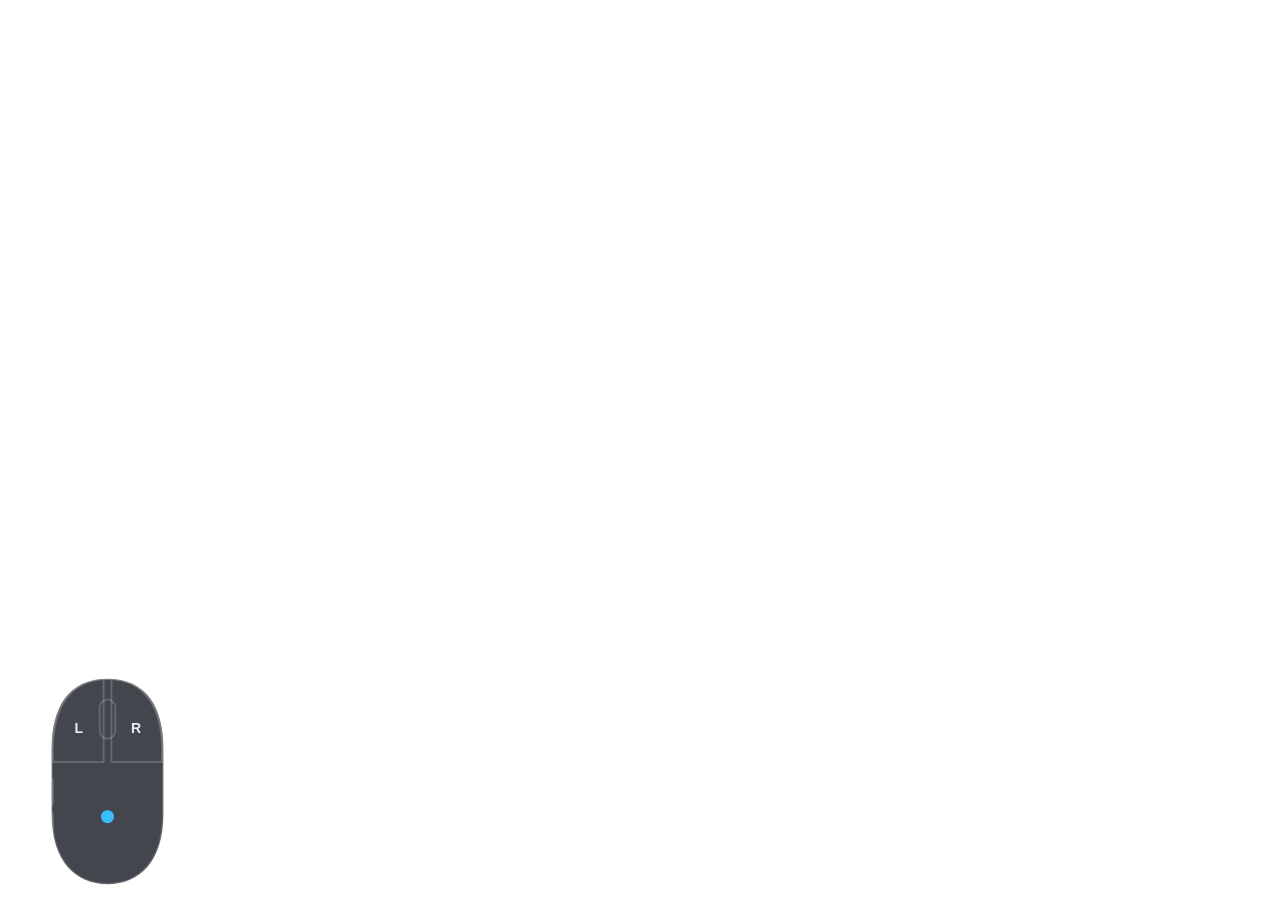
==== commit 6b23ec38: "Testing build: all six open PRs combined (#6, #1, #2, #4, #3, #5) This is exactly what was compiled " ====
--- a/overlay/index.html
+++ b/overlay/index.html
@@ -13,19 +13,27 @@
     --key-fg: #e8edf5;
     --unit: 44px;
     --gap: 4px;
+    --label-outline: none;                        /* optional outline for key labels, e.g. "0 0 2px #000, 0 0 2px #000"; off unless a theme sets it */
+    --label-size: 14px;                           /* ONE size for every key label and the mouse's L/R; long labels are not shrunk or wrapped. Themes may change it */
   }
   html, body { margin: 0; background: transparent; overflow: hidden; font-family: "Segoe UI", system-ui, sans-serif; }
   #stage { position: fixed; inset: 0; display: flex; }          /* alignment inside the Browser Source */
   #root { display: flex; align-items: flex-end; gap: 28px; padding: 8px; width: max-content; flex: none; }
   .hidden { display: none !important; }
+  #root.free { display: block; position: relative; padding: 0; }                /* Free layout: every piece is placed by the preset */
+  #root.free > [data-item] { position: absolute; }
 
   /* ---- keyboard ---- */
   .key {
     flex: none; box-sizing: border-box; display: flex; align-items: center; justify-content: center;
     background: var(--key-bg); border: 1px solid var(--key-border); border-radius: 7px;
-    color: var(--key-fg); font-size: 14px; font-weight: 600; transition: background .06s, transform .06s;
-  }
-  :where(.key[data-len="4"], .key[data-len="5"], .key[data-len="6"]) { font-size: 11px; }
+    color: var(--key-fg); font-size: var(--label-size); font-weight: 600; transition: background .06s, transform .06s;
+    text-shadow: var(--label-outline);
+    white-space: nowrap;                          /* a label is always one line, see below */
+  }
+  /* There is deliberately no smaller size for long labels (Shift, Space, PrtSc ...) and no wrapping: every key uses --label-size, so a row
+     of keys reads evenly. A theme picks a --label-size at which its widest 1-unit labels (Home, Pause, PrtSc, ScrLk, PgUp, PgDn) still fit
+     on one line with a couple of pixels to spare. */
   .key.on { background: var(--accent); border-color: #fff; color: #06121a; transform: translateY(2px); }
 
   /* ---- mouse ---- */
@@ -35,33 +43,25 @@
   svg .hit { fill: transparent; stroke: var(--key-border); stroke-width: 1.5; transition: fill .06s; }
   svg .hit.on { fill: var(--accent); stroke: #fff; }
   svg .lbl { fill: var(--key-fg); font: 600 11px "Segoe UI", sans-serif; text-anchor: middle; pointer-events: none; }
+  /* The mouse drawing is scaled 1.3x (viewBox 110 wide -> 143px), so its L/R labels divide by 1.3 to come out at the same on-screen size as the keys. */
+  #mouseSvg .lbl { font-size: calc(var(--label-size) / 1.3); }
   #motion { width: 143px; height: 221px; pointer-events: none; }
 
   #dbg { position: fixed; left: 8px; bottom: 8px; margin: 0; padding: 6px 8px; font: 12px/1.4 Consolas, monospace;
          color: #fff; background: rgba(0,0,0,.7); border-radius: 6px; white-space: pre; }
 
   /* ---- controller ---- */
-  #pad { width: 400px; }
-  #padSvg { width: 100%; height: auto; display: block; overflow: visible; }
-
-  #layerSkin .lbl { font: 700 var(--size, 30px) "Segoe UI", sans-serif; text-anchor: middle; dominant-baseline: central; fill: #14171d; pointer-events: none; }
+  .padItem { flex: none; width: 400px; will-change: transform; }
+  .padSvg { width: 100%; height: auto; display: block; overflow: visible; }
+
+  .layerSkin .lbl { font: 700 var(--size, 30px) "Segoe UI", sans-serif; text-anchor: middle; dominant-baseline: central; fill: #14171d; pointer-events: none; }
 
   /* ---- gyro aim box (the "aim" gyro display) ---- */
-  #gyroBox { flex: none; width: 150px; height: 120px; box-sizing: border-box; background: var(--key-bg); border: 1px solid var(--key-border); border-radius: 7px; }
-  #gyroCv { width: 148px; height: 118px; display: block; pointer-events: none; }
-  #pad { will-change: transform; }
-  #icon > .bodyRing { display: none; }                  /* the outline copy of the body: off unless a theme turns it on */
+  .gyroItem { flex: none; width: 150px; height: 120px; box-sizing: border-box; background: var(--key-bg); border: 1px solid var(--key-border); border-radius: 7px; }
+  .gyroCv { width: 148px; height: 118px; display: block; pointer-events: none; }
+  .icon > .bodyRing { display: none; }                  /* the outline copy of the body: off unless a theme turns it on */
 
   #kbHandle { position: fixed; display: none; width: 6px; border-radius: 3px; background: var(--accent); box-shadow: 0 0 0 1px rgba(0,0,0,.45); pointer-events: none; z-index: 50; }
-
-  /* vector controller skins (img/pad-*.svg): parts are tinted via --part, set from script */
-  #vecSkin .body { fill: rgba(20, 24, 33, var(--fill)); stroke: rgba(255,255,255,.16); stroke-width: 3; }
-  #vecSkin .well { fill: rgba(0,0,0,.35); stroke: rgba(255,255,255,.10); stroke-width: 2; }
-  #vecSkin .fill { fill: var(--part, #f2f5fa); }
-  #vecSkin .ring { fill: none; stroke: rgba(20,23,29,.35); stroke-width: 4; }
-  #vecSkin .stroke { fill: none; stroke: #14171d; stroke-width: 6; stroke-linecap: round; stroke-linejoin: round; }
-  #vecSkin .lbl { font: 800 30px "Segoe UI", sans-serif; text-anchor: middle; dominant-baseline: central; fill: #14171d; pointer-events: none; }
-  #vecSkin .finger { fill: #fff; stroke: var(--accent); stroke-width: 5; }
 </style>
 </head>
 <body>
@@ -69,7 +69,7 @@
      Anchored at the origin of the element's own coordinate space, which the sampling grid needs. It samples a square of N/2 units in the
      middle of each block and grows it by N/4 on every side. The sample must stay well over one screen pixel at any zoom or the browser
      rounds it to nothing and the whole picture disappears, which is why it is N/2 and not a couple of units. -->
-<svg width="0" height="0" style="position:absolute" aria-hidden="true"><defs>
+<svg width="0" height="0" style="position:absolute" aria-hidden="true"><defs id="globalDefs">
   <filter id="pixelate-4" filterUnits="userSpaceOnUse" x="0" y="0" width="2000" height="2000"><feFlood x="1" y="1" width="2" height="2"/><feComposite width="4" height="4"/><feTile result="a"/><feComposite in="SourceGraphic" in2="a" operator="in"/><feMorphology operator="dilate" radius="1"/></filter>
   <filter id="pixelate-6" filterUnits="userSpaceOnUse" x="0" y="0" width="2000" height="2000"><feFlood x="1.5" y="1.5" width="3" height="3"/><feComposite width="6" height="6"/><feTile result="a"/><feComposite in="SourceGraphic" in2="a" operator="in"/><feMorphology operator="dilate" radius="1.5"/></filter>
   <filter id="pixelate-8" filterUnits="userSpaceOnUse" x="0" y="0" width="2000" height="2000"><feFlood x="2" y="2" width="4" height="4"/><feComposite width="8" height="8"/><feTile result="a"/><feComposite in="SourceGraphic" in2="a" operator="in"/><feMorphology operator="dilate" radius="2"/></filter>
@@ -79,8 +79,8 @@
   <filter id="pixelate-16" filterUnits="userSpaceOnUse" x="0" y="0" width="2000" height="2000"><feFlood x="4" y="4" width="8" height="8"/><feComposite width="16" height="16"/><feTile result="a"/><feComposite in="SourceGraphic" in2="a" operator="in"/><feMorphology operator="dilate" radius="4"/></filter>
 </defs></svg>
 <div id="stage"><div id="root">
-  <div id="kb" class="kb-main"></div>
-  <div id="mouse" class="mouse-wrap">
+  <div id="kb" class="kb-main" data-item="kb"></div>
+  <div id="mouse" class="mouse-wrap" data-item="mouse">
     <svg id="mouseSvg" width="143" height="221" viewBox="0 0 110 170">
       <path class="shape" d="M55 6 C25 6 12 28 12 60 L12 110 C12 146 30 164 55 164 C80 164 98 146 98 110 L98 60 C98 28 85 6 55 6Z"/>
       <path class="hit" data-m="left"  d="M55 6 C28 6 14 26 13 58 L13 70 L52 70 L52 6Z"/>
@@ -94,45 +94,39 @@
     </svg>
     <canvas id="motion" width="286" height="442"></canvas>
   </div>
-  <div id="pad" class="hidden">
-    <svg id="padSvg" viewBox="20 60 984 870">
-      <defs>
-        <!-- invert the (dark-on-light) icon artwork. The filter area is a little larger than the artwork so effects a theme adds around its edge
-             (like the body outline) are not cut off at the artwork's box. -->
-        <filter id="inv" color-interpolation-filters="sRGB" x="-10%" y="-10%" width="120%" height="120%">
-          <feColorMatrix type="matrix" values="-1 0 0 0 1  0 -1 0 0 1  0 0 -1 0 1  0 0 0 1 0"/>
-        </filter>
-        <!-- recolour the artwork's body (its first image) with the flat colour a theme sets in --body-fill. The whole artwork is inverted
-             afterwards, so the colour is inverted here first and comes out as asked. Themes opt in with: #icon > .bodyMain { filter: url(#bodyfill) } -->
-        <filter id="bodyfill" color-interpolation-filters="sRGB">
-          <feFlood style="flood-color: var(--body-fill, #fff)"/><feComposite in2="SourceAlpha" operator="in"/>
-          <feColorMatrix type="matrix" values="-1 0 0 0 1  0 -1 0 0 1  0 0 -1 0 1  0 0 0 1 0"/>
-        </filter>
-        <!-- an outline around the artwork's body, in the colour a theme sets in --ring-color (inverted first, like --body-fill). It is drawn from a
-             hidden copy of the body: a theme shows it with  #icon > .bodyRing { display: inline; filter: url(#bodyring) } -->
-        <filter id="bodyring" color-interpolation-filters="sRGB">
-          <feMorphology in="SourceAlpha" operator="dilate" radius="10" result="grown"/>
-          <feComposite in="grown" in2="SourceAlpha" operator="out" result="ring"/>
-          <feFlood style="flood-color: var(--ring-color, #000)"/><feComposite in2="ring" operator="in"/>
-          <feColorMatrix type="matrix" values="-1 0 0 0 1  0 -1 0 0 1  0 0 -1 0 1  0 0 0 1 0"/>
-        </filter>
-        <!-- recolour a part's silhouette with the accent colour -->
-        <filter id="tint" color-interpolation-filters="sRGB">
-          <feFlood id="tintFlood" flood-color="#38bdf8"/><feComposite in2="SourceAlpha" operator="in"/>
-        </filter>
+</div>
+
+</div>
+<!-- one of these is made for every controller shown (the aim box is its own item so Free layout can move it on its own) -->
+<template id="padTpl">
+  <div class="padItem hidden"><svg class="padSvg" id="padSvg" viewBox="20 60 984 870"><defs>
+      <!-- invert the (dark-on-light) icon artwork. The filter area is a little larger than the artwork so effects a theme adds around its edge
+        (like the body outline) are not cut off at the artwork's box. -->
+      <filter id="inv" color-interpolation-filters="sRGB" x="-10%" y="-10%" width="120%" height="120%">
+        <feColorMatrix type="matrix" values="-1 0 0 0 1  0 -1 0 0 1  0 0 -1 0 1  0 0 0 1 0"/>
+      </filter>
+      <!-- recolour the artwork's body (its first image) with the flat colour a theme sets in --body-fill. The whole artwork is inverted
+        afterwards, so the colour is inverted here first and comes out as asked. Themes opt in with: #icon > .bodyMain { filter: url(#bodyfill) } -->
+      <filter id="bodyfill" color-interpolation-filters="sRGB">
+        <feFlood style="flood-color: var(--body-fill, #fff)"/><feComposite in2="SourceAlpha" operator="in"/>
+        <feColorMatrix type="matrix" values="-1 0 0 0 1  0 -1 0 0 1  0 0 -1 0 1  0 0 0 1 0"/>
+      </filter>
+      <!-- an outline around the artwork's body, in the colour a theme sets in --ring-color (inverted first, like --body-fill). It is drawn from a
+        hidden copy of the body: a theme shows it with  #icon > .bodyRing { display: inline; filter: url(#bodyring) } -->
+      <filter id="bodyring" color-interpolation-filters="sRGB">
+        <feMorphology in="SourceAlpha" operator="dilate" radius="10" result="grown"/>
+        <feComposite in="grown" in2="SourceAlpha" operator="out" result="ring"/>
+        <feFlood style="flood-color: var(--ring-color, #000)"/><feComposite in2="ring" operator="in"/>
+        <feColorMatrix type="matrix" values="-1 0 0 0 1  0 -1 0 0 1  0 0 -1 0 1  0 0 0 1 0"/>
+      </filter>
       </defs>
-      <g id="layerSkin" class="hidden">
-        <g id="icon" filter="url(#inv)"></g>   <!-- the artwork, inverted -->
-        <g id="fx"></g>                        <!-- recoloured copies of the parts that are active -->
-        <g id="labels"></g>                    <!-- text labels drawn by the overlay (on top, so they stay readable when a part lights up) -->
-      </g>
-      <g id="vecSkin" class="hidden"></g>
-    </svg>
-  </div>
-  <div id="gyroBox" class="hidden"><canvas id="gyroCv" width="296" height="236"></canvas></div>
-</div>
-
-</div>
+    <g class="layerSkin hidden" id="layerSkin">
+      <g class="icon" id="icon" filter="url(#inv)"></g>   <!-- the artwork, inverted -->
+      <g class="fx" id="fx"></g>                          <!-- recoloured copies of the parts that are active -->
+      <g class="labels" id="labels"></g>                  <!-- text labels drawn by the overlay (on top, so they stay readable when a part lights up) -->
+    </g></svg></div>
+  <div class="gyroItem hidden"><canvas class="gyroCv" width="296" height="236"></canvas></div>
+</template>
 <script src="keyboard.js"></script>
 <script>
 const q = new URLSearchParams(location.search);
@@ -145,31 +139,44 @@
 // A preset (see config.py) decides what is shown. URL parameters override it for quick tweaks:
 //   kb=full|compact|off  mouse=0|1  pad=0|1|auto  accent=<hex or colour name>  scale  sens  tpt  tprot  gyro=off|tilt|aim|both  gsens
 const DEFAULTS = { keyboard: { mode: 'full', keys: [], sizes: {} }, mouse: true, pad: 'auto', align: 'mc', accent: '#38bdf8',
-                   scale: 1, opacity: 1, fill: .8, swapSide: false, controller: 'auto', theme: 'default', sens: 1, tpt: .5, tprot: 9, gyro: 'off', gsens: 1 };
+                   scale: 1, opacity: 1, fill: .8, swapSide: false, controller: 'auto', theme: 'default', sens: 1, tpt: .5, tprot: 9, gyro: 'off', gsens: 1,
+                   pads: 1, playerColors: true, layout: null };
 const normalize = base => ({ ...DEFAULTS, ...base, keyboard: { ...DEFAULTS.keyboard, ...(base && base.keyboard) } });
+// Allowed ranges for the numeric URL parameters: the same limits config.py clean() applies to a saved preset.
+const RANGES = { scale: [0.25, 4], opacity: [0.1, 1], fill: [0, 1], sens: [0.1, 5], tpt: [0.05, 1], tprot: [-45, 45], gsens: [0.1, 5] };
 function withOverrides(c) {
   const kb = q.get('kb');
-  if (kb === 'off' || kb === 'full') c.keyboard = { mode: kb, keys: [] };
-  else if (kb === 'compact') c.keyboard = { mode: 'custom', keys: KB.GROUPS['WASD + common'] };
+  // keep the preset's custom key sizes when the URL only changes which keys are shown
+  if (kb === 'off' || kb === 'full') c.keyboard = { ...c.keyboard, mode: kb, keys: [] };
+  else if (kb === 'compact') c.keyboard = { ...c.keyboard, mode: 'custom', keys: KB.GROUPS['WASD + common'] };
+  if (q.has('numpad')) c.keyboard = { ...c.keyboard, numpad: q.get('numpad') !== '0' };
   if (q.has('mouse')) c.mouse = q.get('mouse') !== '0';
   const pad = q.get('pad');
   if (pad === '0' || pad === 'off') c.pad = 'off'; else if (pad === '1' || pad === 'on') c.pad = 'on'; else if (pad === 'auto') c.pad = 'auto';
   if (q.get('theme')) c.theme = q.get('theme');
-  if (q.get('controller')) c.controller = q.get('controller') === 'playstation' ? 'ps5' : q.get('controller');          // auto | steam | xbox | playstation | switch | gamecube
+  if (q.has('pads')) { const n = parseInt(q.get('pads')); if (Number.isFinite(n)) c.pads = clamp(n, 1, 4); }          // 1 to 4 controllers; ignore anything that is not a number
+  const ctl = q.get('controller') === 'playstation' ? 'ps5' : q.get('controller');          // auto | steam | xbox | playstation | switch | gamecube
+  if (ctl && (ctl === 'auto' || LAYERED[ctl])) c.controller = ctl;                          // unknown names are ignored
   if (/^[tmb][lcr]$/.test(q.get('align') || '')) c.align = q.get('align');
   const acc = q.get('accent');
   if (acc) c.accent = /^[0-9a-f]{3,8}$/i.test(acc) ? '#' + acc : acc;
-  for (const k of ['scale', 'opacity', 'fill', 'sens', 'tpt', 'tprot', 'gsens']) if (q.has(k)) c[k] = parseFloat(q.get(k));
+  for (const k in RANGES) {                                  // clamp into range; ignore anything that is not a number (e.g. ?sens=abc)
+    const v = parseFloat(q.get(k));
+    if (Number.isFinite(v)) c[k] = clamp(v, RANGES[k][0], RANGES[k][1]);
+  }
   if (['off', 'tilt', 'aim', 'both'].includes(q.get('gyro'))) c.gyro = q.get('gyro');
   return c;
 }
 
 let cfg = normalize();
+// The highlight colour as a plain string for the canvas draw loops. Reading it back from CSS every frame (getComputedStyle) forces a style
+// recalculation, so applyConfig() keeps this copy up to date instead.
+let accentColour = DEFAULTS.accent;
 let settings = { swapSide: false, opacity: 1, fill: .8, theme: 'default', accent: '#38bdf8', gyro: 'off', scope: { swapSide: true, opacity: false, fill: false, theme: true, accent: false, gyro: false } };   // shared values + which settings are shared        // hardware settings shared by every preset
 const held = {};                          // mouse buttons currently down, by event name
 let keyEls = new Map();
 const down = new Set();                       // keys currently held, so a re-render keeps them lit
-let padConnected = false, padLoading = false, buildId = null;
+let buildId = null;
 
 // Settings marked "all presets" use the shared value instead of the preset's own. A ?opacity= / ?fill= in the URL still wins.
 const isShared = k => !!(settings.scope && settings.scope[k]);
@@ -182,12 +189,12 @@
   c = cfg = effective(c);
   applyTheme(c.theme || 'default');
   document.documentElement.style.setProperty('--accent', c.accent);
-  document.getElementById('tintFlood').setAttribute('flood-color', c.accent);
+  accentColour = c.accent || DEFAULTS.accent;
+  motionRested = false;                                      // redraw the resting mouse frame once in the (possibly new) colour
   root.style.zoom = c.scale;
   root.style.opacity = c.opacity;
   document.documentElement.style.setProperty('--fill', c.fill);
   for (const n of Object.keys(held)) setMouseButton(n, held[n]);     // re-light held buttons if the invert setting changed
-  applyBodyFill();
   const st = document.getElementById('stage').style;
   st.alignItems = { t: 'flex-start', m: 'center', b: 'flex-end' }[c.align[0]];
   st.justifyContent = { l: 'flex-start', c: 'center', r: 'flex-end' }[c.align[1]];
@@ -195,18 +202,14 @@
   show('kb', kbOn);
   if (kbOn) renderKeyboard();
   show('mouse', c.mouse);
-  if (c.pad !== 'off') syncSkin();
-  pads.forEach(t => t.g.setAttribute('transform', padTransform(t)));
-  updatePadVisibility();
-  updateGyro();
-}
-const padVisible = () => cfg.pad === 'on' || (cfg.pad === 'auto' && (padConnected || draft));
-function updatePadVisibility() { show('pad', padVisible()); }
+  syncViews();
+  applyLayout();
+}
 
 // ---------------------------------------------------------------- keyboard
 function renderKeyboard() {
   const k = cfg.keyboard;
-  keyEls = KB.render(document.getElementById('kb'), { visible: k.mode === 'custom' ? new Set(k.keys) : null, sizes: k.sizes });
+  keyEls = KB.render(document.getElementById('kb'), { visible: k.mode === 'custom' ? new Set(k.keys) : null, sizes: k.sizes, numpad: !!k.numpad });
   for (const vk of [...down]) setKey(vk, 1);
 }
 function setKey(vk, isDown) {
@@ -246,11 +249,20 @@
   if (m > LIM) { px *= LIM / m; py *= LIM / m; }
 }
 function setMotion(x, y) { px = x; py = y; }      // for demos and screenshots
+const REST = 0.01;                                          // closer to the middle than this (in drawing units) counts as at rest
+let motionRested = false;                                   // true once the resting frame (dot in the middle, no trail) has been drawn
 function drawMotion() {
+  requestAnimationFrame(drawMotion);
+  if (!cfg.mouse) return;                                   // mouse hidden: nothing to draw
   px *= 0.9; py *= 0.9;
   trail.push([px, py]); if (trail.length > 36) trail.shift();
+  // Idle skip: when the dot and every trail point are at rest, the picture is the same as last frame, so don't clear and redraw it.
+  // The resting frame is still drawn once (so the dot doesn't vanish), and any movement makes this false again straight away.
+  const atRest = Math.abs(px) < REST && Math.abs(py) < REST && trail.every(t => Math.abs(t[0]) < REST && Math.abs(t[1]) < REST);
+  if (atRest && motionRested) return;
+  motionRested = atRest;
   cx.clearRect(0, 0, 110, 170);
-  const acc = getComputedStyle(document.documentElement).getPropertyValue('--accent').trim() || '#38bdf8';
+  const acc = accentColour;
   cx.strokeStyle = acc; cx.lineCap = 'round';
   for (let i = 1; i < trail.length; i++) {
     cx.globalAlpha = i / trail.length * .7; cx.lineWidth = 1 + i / trail.length * 3;
@@ -258,80 +270,20 @@
   }
   cx.globalAlpha = 1; cx.fillStyle = acc;
   cx.beginPath(); cx.arc(CX + px, CY + py, 5, 0, 6.2832); cx.fill();
-  requestAnimationFrame(drawMotion);
 }
 drawMotion();
 
-// ---------------------------------------------------------------- gyro
-// The server sends the controller's angular speed in rad/s (p.g = [pitch, yaw, roll], SDL's axes) while the pad reports a gyroscope.
-// A gyroscope gives speed, not position, so both displays integrate it and let it relax back to the middle:
-//   tilt - the controller picture leans the way the controller is turned (CSS 3D on #pad);
-//   aim  - a dot in a box moves with the turn and drifts back, leaving a fading trail like the mouse dot.
-const gyro = { have: false, rate: [0, 0, 0], prev: [0, 0, 0], bias: [0, 0, 0], still: 0, pitch: 0, yaw: 0, roll: 0, ax: 0, ay: 0, last: 0, trail: [], tilted: false };
-const GY = { pitch: 1, yaw: 1, roll: 1, aimX: -1, aimY: -1 };    // +1 / -1: flip one if that direction comes out the wrong way round
-const GYRO_NOISE = 0.04;                                           // rad/s below this counts as still
-const wantTilt = () => cfg.gyro === 'tilt' || cfg.gyro === 'both';
-const wantAim = () => cfg.gyro === 'aim' || cfg.gyro === 'both';
-const gyroBox = document.getElementById('gyroBox'), gcx = document.getElementById('gyroCv').getContext('2d');
-gcx.scale(2, 2);                                                   // the canvas is drawn at 2x so it stays sharp
-function updateGyro() {
-  // the aim box is part of the controller display: it is only shown where the controller is (a preset that hides the controller shows no gyro)
-  gyroBox.classList.toggle('hidden', !(wantAim() && padVisible() && ((gyro.have && padConnected) || draft)));
-  if (!wantTilt() || !gyro.have) {                                 // not tilting: put the picture back
-    if (gyro.tilted) { document.getElementById('pad').style.transform = ''; gyro.tilted = false; }
-    gyro.pitch = gyro.yaw = gyro.roll = 0;
-  }
-}
-const clamp = (v, lo, hi) => Math.max(lo, Math.min(hi, v));
-function drawGyro(now) {
-  const dt = Math.min(0.05, Math.max(0, (now - gyro.last) / 1000) || 0.016); gyro.last = now;
-  // Every gyroscope reports a small constant offset at rest (this one reported 0.27 rad/s), which would read as a steady turn and make the picture
-  // lean and the dot drift for ever. A hand always trembles, so when the readings have not changed for a moment the controller is at rest (or
-  // not sending): the current reading is taken as zero. While it is really turning the reading keeps changing, so the offset is left alone.
-  const raw = gyro.rate;
-  const moved = Math.max(Math.abs(raw[0] - gyro.prev[0]), Math.abs(raw[1] - gyro.prev[1]), Math.abs(raw[2] - gyro.prev[2]));
-  gyro.prev = raw.slice();
-  gyro.still = moved < 0.03 ? gyro.still + dt : 0;
-  if (gyro.still > 0.7) for (let i = 0; i < 3; i++) gyro.bias[i] += (raw[i] - gyro.bias[i]) * Math.min(1, dt * 4);
-  const [rp, ry, rr] = raw.map((v, i) => v - gyro.bias[i]).map(v => Math.abs(v) < GYRO_NOISE ? 0 : v);
-  const k = (cfg.gsens || 1), deg = 180 / Math.PI;
-  if (wantTilt() && gyro.have) {
-    const keep = Math.exp(-dt / 1.2);                              // leaks back to level in about a second
-    gyro.pitch = clamp((gyro.pitch + GY.pitch * rp * deg * dt * k) * keep, -50, 50);
-    gyro.yaw   = clamp((gyro.yaw   + GY.yaw   * ry * deg * dt * k) * keep, -50, 50);
-    gyro.roll  = clamp((gyro.roll  + GY.roll  * rr * deg * dt * k) * keep, -60, 60);
-    // right-handed rotation, positive counter-clockwise seen from the positive axis; CSS rotateX/Y/Z turn the other way, hence the minus signs
-    document.getElementById('pad').style.transform = `perspective(900px) rotateX(${-gyro.pitch.toFixed(1)}deg) rotateY(${-gyro.yaw.toFixed(1)}deg) rotateZ(${-gyro.roll.toFixed(1)}deg)`;
-    gyro.tilted = true;
-  }
-  if (!gyroBox.classList.contains('hidden')) {
-    const keep = Math.exp(-dt / 0.9);
-    gyro.ax = clamp((gyro.ax + GY.aimX * ry * dt * 0.9 * k) * keep, -1, 1);
-    gyro.ay = clamp((gyro.ay + GY.aimY * rp * dt * 0.9 * k) * keep, -1, 1);
-    gyro.trail.push([gyro.ax, gyro.ay]); if (gyro.trail.length > 30) gyro.trail.shift();
-    const W = 148, H = 118, cx0 = W / 2, cy0 = H / 2, ex = W / 2 - 14, ey = H / 2 - 14;
-    gcx.clearRect(0, 0, W, H);
-    gcx.strokeStyle = 'rgba(255,255,255,.14)'; gcx.lineWidth = 1;
-    gcx.beginPath(); gcx.moveTo(cx0, 8); gcx.lineTo(cx0, H - 8); gcx.moveTo(8, cy0); gcx.lineTo(W - 8, cy0); gcx.stroke();
-    const acc = getComputedStyle(document.documentElement).getPropertyValue('--accent').trim() || '#38bdf8';
-    gcx.strokeStyle = acc; gcx.lineCap = 'round';
-    for (let i = 1; i < gyro.trail.length; i++) {
-      gcx.globalAlpha = i / gyro.trail.length * .7; gcx.lineWidth = 1 + i / gyro.trail.length * 4;
-      gcx.beginPath(); gcx.moveTo(cx0 + gyro.trail[i - 1][0] * ex, cy0 + gyro.trail[i - 1][1] * ey); gcx.lineTo(cx0 + gyro.trail[i][0] * ex, cy0 + gyro.trail[i][1] * ey); gcx.stroke();
-    }
-    gcx.globalAlpha = 1; gcx.fillStyle = acc;
-    gcx.beginPath(); gcx.arc(cx0 + gyro.ax * ex, cy0 + gyro.ay * ey, 6, 0, 6.2832); gcx.fill();
-  }
-  requestAnimationFrame(drawGyro);
-}
-requestAnimationFrame(drawGyro);
-
-// ---------------------------------------------------------------- controller artwork
+// ---------------------------------------------------------------- controllers
+// One PadView per controller shown (the preset's "pads" setting, 1 to 4): its own picture, gyro tilt and aim box, and highlight colour. They are
+// handed the connected controllers in order, so the first controller the server sees is player 1.
 const NS = 'http://www.w3.org/2000/svg';
 const mk = (tag, attrs, parent) => { const e = document.createElementNS(NS, tag); for (const k in attrs) e.setAttribute(k, attrs[k]); if (parent) parent.appendChild(e); return e; };
-const fx = document.getElementById('fx'), icon = document.getElementById('icon');
-const padSvg = document.getElementById('padSvg'), layerSkin = document.getElementById('layerSkin'), vecSkin = document.getElementById('vecSkin');
+const padTpl = document.getElementById('padTpl'), globalDefs = document.getElementById('globalDefs');
 const TRAIL = 14;
+const PLAYER_COLORS = [null, '#f43f5e', '#22c55e', '#f59e0b'];      // player 1 uses the preset's highlight colour, the others these
+const textCache = {};
+const views = [];
+let padStates = [];                                                 // the latest state of every connected controller, in order
 
 // Layered skins are one SVG with a named group per part (see img/steam-controller.svg and img/xbox-controller.svg). The artwork is
 // inverted for the overlay, and a recoloured copy of a part is faded in when its input is active. This table says which group
@@ -427,13 +379,6 @@
            misc1: x & 1, r4: x & 2, l4: x & 4, r5: x & 8, l5: x & 16, touchpad: x & 0x20, c: x & 0x40 };
 }
 
-let layer = null, bodyEl = null;
-const pads = [];                  // trackpads (Steam): finger state + the elements that draw it
-let fingerLoop = false;
-
-// The controller's body is the first image in the artwork; its fill follows the preset's "fill" setting,
-// while the parts on top stay solid so they remain readable at any fill.
-function applyBodyFill() { if (bodyEl) bodyEl.setAttribute('opacity', cfg.fill); }
 
 // Measuring needs layout, and the controller is hidden until one connects, so measure in an off-screen copy.
 function hiddenSvg(vb) {
@@ -456,15 +401,11 @@
   return v.length === 4 && v.every(Number.isFinite) ? v : [0, 0, 1000, 1000];
 }
 
-function resetLayered() {
-  icon.textContent = ''; fx.textContent = ''; document.getElementById('labels').textContent = '';
-  padSvg.querySelectorAll('defs clipPath[id^="lay-"]').forEach(c => c.remove());
-  pads.length = 0; layer = null; bodyEl = null;
-}
+
 // Product of the transforms of the groups a part sits inside (outermost first), up to the artwork group: the frame the artwork draws it in.
-function wrapMatrix(el) {
+function wrapMatrix(el, stop) {
   let m = new DOMMatrix();
-  for (let n = el.parentNode; n && n !== icon; n = n.parentNode) {
+  for (let n = el.parentNode; n && n !== stop; n = n.parentNode) {
     const t = n.transform && n.transform.baseVal;
     if (t && t.numberOfItems) { const c = t.consolidate().matrix; m = new DOMMatrix([c.a, c.b, c.c, c.d, c.e, c.f]).multiply(m); }
   }
@@ -475,12 +416,13 @@
 // with `triggerLift` in its LAYERED row (0 = draw them exactly where the file puts them).
 const TRIGGER_LIFT = 16;
 // Artwork can come from a theme someone else made, so it is parsed and stripped to passive drawing before it joins the page: no script,
-// no embedded HTML, no event-handler attributes, and links only to parts of the same file or to embedded images.
+// no embedded HTML, no event-handler attributes, no animation elements or <style> elements (style="" attributes are kept: the bundled
+// artwork uses them), and links only to parts of the same file or to embedded images.
 function parseSvg(txt) {
   const r = new DOMParser().parseFromString(txt, 'image/svg+xml').documentElement;
   const bad = [];
   for (const el of [r, ...r.querySelectorAll('*')]) {
-    if (/^(script|foreignobject|iframe|object|embed|handler|listener)$/i.test(el.localName)) { bad.push(el); continue; }
+    if (/^(script|foreignobject|iframe|object|embed|handler|listener|animate|animatemotion|animatetransform|set|style)$/i.test(el.localName)) { bad.push(el); continue; }
     for (const a of [...el.attributes]) {
       const n = a.name.toLowerCase();
       if (n.startsWith('on')) el.removeAttribute(a.name);
@@ -490,129 +432,26 @@
   bad.forEach(el => el.remove());
   return r;
 }
-function buildLayered(name, txt) {
-  const L = LAYERED[name];
-  const lift = L.triggerLift ?? TRIGGER_LIFT;
-  const r = parseSvg(txt);
-  const vb = parseViewBox(r);
-  resetLayered();
-
-  // 1) measure the parts in an off-screen copy: a tight viewBox, the trigger boxes, the trackpad centres
-  const ms = hiddenSvg(vb);
-  for (const n of [...r.childNodes]) ms.appendChild(document.importNode(n, true));
-  const find = (sc, id) => sc.querySelector('#' + CSS.escape(id));
-  const partBox = id => {                                    // a part with a clipped label inside is measured by its outline
-    const el = find(ms, id); if (!el) return null;
-    const outline = el.querySelector('[clip-path]') ? el.querySelector(':scope > circle, :scope > rect, :scope > path') : null;
-    const b = rootBox(outline || el, vb);
-    return lift && Object.values(L.triggers).includes(id) ? { ...b, y: b.y - lift } : b;      // measured where the trigger will be drawn
-  };
-  const ids = [...L.buttons.map(b => b[1]), ...Object.values(L.triggers), L.sticks.l, L.sticks.r, ...(L.trackpads || [])];
-  const boxes = ids.map(partBox).filter(Boolean);
-  const bodyUse = ms.querySelector('use'); if (bodyUse) boxes.push(rootBox(bodyUse, vb));
-  const trigBox = Object.fromEntries(Object.entries(L.triggers).map(([k, id]) => [k, partBox(id)]));
-  const padBox = (L.trackpads || []).map(partBox);
-  const labelBox = Object.fromEntries(Object.keys(L.labels || {}).map(inp => [inp, partBox(L.buttons.find(b => b[0] === inp)[1])]));
-  ms.remove();
-  if (boxes.length) {
-    const x0 = Math.min(...boxes.map(b => b.x)) - 12, y0 = Math.min(...boxes.map(b => b.y)) - 12;
-    const x1 = Math.max(...boxes.map(b => b.x + b.w)) + 12, y1 = Math.max(...boxes.map(b => b.y + b.h)) + 12;
-    padSvg.setAttribute('viewBox', [x0, y0, x1 - x0, y1 - y0].map(v => +v.toFixed(1)).join(' '));
-  } else padSvg.setAttribute('viewBox', vb.join(' '));
-
-  // 2) build the real thing
-  for (const n of [...r.childNodes]) icon.appendChild(document.importNode(n, true));
-  bodyEl = [...icon.children].find(e => e.tagName === 'use') || null;
-  // lift the trigger bars: a wrapper that moves them up by `lift` in screen units (their own frame may be scaled or rotated, so the shift is
-  // converted into it). The lit copy follows because it repeats every wrapper's transform.
-  if (lift) for (const id of Object.values(L.triggers)) {
-    const g = find(icon, id); if (!g) continue;
-    const inv = wrapMatrix(g).inverse();
-    const w = mk('g', { transform: `translate(${(-lift * inv.c).toFixed(3)} ${(-lift * inv.d).toFixed(3)})` });
-    g.parentNode.insertBefore(w, g); w.appendChild(g);
-  }
-  if (bodyEl) {
-    bodyEl.classList.add('bodyMain');
-    // The silhouette a theme can outline, drawn just behind the body at full opacity and hidden unless a theme turns it on: the body plus the
-    // parts that sit on its edge (L.outline, the bumpers), so the outline goes around them instead of being covered by them. It stays solid
-    // while the body's own fill is see-through.
-    const ring = mk('g', { class: 'bodyRing' });
-    const copy = bodyEl.cloneNode(true); copy.removeAttribute('opacity'); copy.classList.remove('bodyMain'); ring.appendChild(copy);
-    for (const id of L.outline || []) {
-      const src = find(icon, id); if (!src) continue;
-      const u = mk('use', { href: '#' + id }, ring), m = wrapMatrix(src);
-      if (!m.isIdentity) u.setAttribute('transform', matrixAttr(m));
-    }
-    icon.insertBefore(ring, bodyEl);
-  }
-  applyBodyFill();
-  // The lit copy of a part. If the art put the part inside a transformed wrapper group (an editor does that when you scale or rotate it), the
-  // wrapper's transform has to be repeated on the copy, because a <use> only carries the part's own transform. A clip (triggers) goes on a
-  // plain group around it, so the clip stays in the same coordinates as the measured box.
-  const overlay = (id, parent = fx, clip, keepOwnFrame) => {
-    const src = find(icon, id), m = src && !keepOwnFrame ? wrapMatrix(src) : null;
-    const u = mk('use', { href: '#' + id, filter: 'url(#tint)', opacity: 0 });
-    if (m && !m.isIdentity) u.setAttribute('transform', matrixAttr(m));
-    if (clip) mk('g', { 'clip-path': `url(#${clip})` }, parent).appendChild(u); else parent.appendChild(u);
-    return u;
-  };
-  layer = { name, parts: [], triggers: [], sticks: [], dead: L.triggerDead || 0 };
-  for (const [input, id] of L.buttons) if (find(icon, id)) layer.parts.push([input, overlay(id)]);
-
-  // our own labels, centred on the button's circle (the art's own label, if it has one, is hidden)
-  for (const [inp, text] of Object.entries(L.labels || {})) {
-    const id = L.buttons.find(b => b[0] === inp)[1], g = find(icon, id), b = labelBox[inp]; if (!g || !b) continue;
-    g.querySelectorAll('[clip-path]').forEach(c => c.setAttribute('display', 'none'));
-    const t = mk('text', { class: 'lbl', x: (b.x + b.w / 2).toFixed(1), y: (b.y + b.h / 2 + 1).toFixed(1) }, document.getElementById('labels'));
-    t.style.setProperty('--size', (b.h * 0.42).toFixed(1) + 'px');
-    t.textContent = text;
-  }
-
-  // triggers fill from the top down as they are pulled: the recoloured copy is clipped to a rectangle that grows downwards
-  for (const [key, id] of Object.entries(L.triggers)) {
-    const tb = trigBox[key]; if (!tb || !find(icon, id)) continue;
-    const cp = mk('clipPath', { id: 'lay-' + key }, padSvg.querySelector('defs'));
-    const rect = mk('rect', { x: tb.x - 2, y: tb.y - 2, width: tb.w + 4, height: 0 }, cp);
-    overlay(id, fx, 'lay-' + key).setAttribute('opacity', 1);
-    layer.triggers.push({ key, rect, h: tb.h + 4 });
-  }
-  // sticks move, so each gets a wrapper (artwork + overlay) that is translated
-  for (const side of ['l', 'r']) {
-    const id = L.sticks[side], g = find(icon, id); if (!g) continue;
-    const w = mk('g', {}); g.parentNode.insertBefore(w, g); w.appendChild(g);
-    const fxw = mk('g', {}, fx);
-    // the artwork's wrapper moves in the part's own (possibly scaled) frame, so the lit copy is moved the same way: wrapper matrix, then the shift
-    layer.sticks.push({ side, w, fxw, wrap: wrapMatrix(g), ov: overlay(id, fxw, null, true), travel: L.sticks.travel, press: side === 'l' ? 'ls' : 'rs' });
-  }
-  // trackpads: pressure tint + a finger dot with a short fading trail, in a frame tilted like the pad is drawn
-  (L.trackpads || []).forEach((id, i) => {
-    const b = padBox[i]; if (!b || !find(icon, id)) return;
-    const g = mk('g', {}, fx);
-    const dots = Array.from({ length: TRAIL }, () => mk('circle', { r: 0, fill: 'var(--accent)' }, g));
-    const dot = mk('circle', { r: 0, fill: '#fff', stroke: 'var(--accent)', 'stroke-width': 5 }, g);
-    pads.push({ g, cx: b.x + b.w / 2, cy: b.y + b.h / 2, spanX: b.w * (L.trackpadWide ? 0.9 : 0.8), spanY: L.trackpadWide ? b.h * 0.9 : b.w * 0.8,
-                sign: L.trackpadWide ? 0 : i === 0 ? 1 : -1, ov: L.touchpadClick ? null : overlay(id), dots, dot,
-                trail: [], down: 0, x: .5, y: .5, pr: 0, clicked: false });
-  });
-  pads.forEach(t => t.g.setAttribute('transform', padTransform(t)));
-  if (!fingerLoop) { fingerLoop = true; requestAnimationFrame(drawFingers); }
-}
+
+
+// Every id in a piece of artwork is made unique to its controller (a suffix), and every reference to one follows, so that two controllers
+// drawn from the same file don't use each other's parts: <use href="#Thumbstick--L-"> would otherwise find the first one in the page.
+function uniqueIds(root, sfx) {
+  const els = [root, ...root.querySelectorAll('*')];
+  const ids = new Set(els.filter(e => e.id).map(e => e.id));
+  const fix = v => v.replace(/url\(\s*(['"]?)#([^)'"\s]+)\1\s*\)/g, (m, q, id) => ids.has(id) ? `url(#${id}${sfx})` : m);
+  for (const e of els) {
+    for (const a of [...e.attributes]) {
+      const n = a.name.toLowerCase();
+      if (n === 'id') a.value = a.value + sfx;
+      else if (n === 'href' || n.endsWith(':href')) { if (a.value.startsWith('#') && ids.has(a.value.slice(1))) a.value = a.value + sfx; }
+      else { const v = fix(a.value); if (v !== a.value) a.value = v; }
+    }
+  }
+  root.querySelectorAll('style').forEach(s => { s.textContent = fix(s.textContent); });
+}
+
 const padTransform = t => `translate(${t.cx} ${t.cy}) rotate(${t.sign * cfg.tprot})`;     // sign 0: no tilt
-function drawFingers() {
-  for (const t of pads) {
-    t.trail.push(t.down ? [(t.x - .5) * t.spanX, (t.y - .5) * t.spanY] : null);
-    if (t.trail.length > TRAIL) t.trail.shift();
-    t.dots.forEach((c, i) => {
-      const pt = t.trail[i + t.trail.length - TRAIL] ?? null;   // oldest .. newest
-      if (!pt || i === TRAIL - 1) { c.setAttribute('r', 0); return; }
-      const k = (i + 1) / TRAIL;
-      c.setAttribute('cx', pt[0]); c.setAttribute('cy', pt[1]); c.setAttribute('r', 3 + k * 9); c.setAttribute('opacity', k * .6);
-    });
-    t.dot.setAttribute('cx', (t.x - .5) * t.spanX); t.dot.setAttribute('cy', (t.y - .5) * t.spanY);
-    t.dot.setAttribute('r', t.down ? 12 + t.pr * 10 : 0);
-  }
-  requestAnimationFrame(drawFingers);
-}
 function setStick(s, x, y, pressed) {
   // XInput: y is positive up; apply a small visual deadzone and a circular clamp.
   let nx = (x || 0) / 32767, ny = -(y || 0) / 32767;
@@ -623,61 +462,353 @@
   s.fxw.setAttribute('transform', s.wrap && !s.wrap.isIdentity ? matrixAttr(s.wrap.translate(nx * s.travel, ny * s.travel)) : tr);
   s.ov.setAttribute('opacity', pressed ? 1 : 0);
 }
-function applyLayered(p) {
-  if (!layer) return;
-  const on = inputState(p);
-  for (const [input, o] of layer.parts) o.setAttribute('opacity', on[input] ? 1 : 0);
-  const dz = layer.dead;
-  for (const t of layer.triggers) {                                                                  // top to bottom
-    const v = p[t.key] || 0, f = v <= dz ? 0 : (v - dz) / (255 - dz);
-    t.rect.setAttribute('height', (f * t.h).toFixed(1));
-  }
-  for (const s of layer.sticks) setStick(s, s.side === 'l' ? p.lx : p.rx, s.side === 'l' ? p.ly : p.ry, !!on[s.press]);
-  (p.t || []).forEach((f, i) => {
-    const t = pads[i]; if (!t) return;
-    t.down = f[0]; t.x = f[1]; t.y = f[2]; t.pr = f[3];
-    // The pads have no click switch: "pressing" is pressure past a threshold (with hysteresis so it doesn't flicker).
-    t.clicked = !!f[0] && f[3] >= (t.clicked ? cfg.tpt * .8 : cfg.tpt);
-    if (t.ov) t.ov.setAttribute('opacity', t.clicked ? 1 : f[0] ? Math.min(1, f[3]) * .6 : 0);
-  });
-}
-
+
+// ---- gyro. The server sends the controller's angular speed in rad/s (p.g = [pitch, yaw, roll], SDL's axes) while the pad reports a gyroscope.
+// A gyroscope gives speed, not position, so both displays integrate it and let it relax back to the middle:
+//   tilt - the controller picture leans the way the controller is turned (CSS 3D on the picture);
+//   aim  - a dot in a box moves with the turn and drifts back, leaving a fading trail like the mouse dot.
+const GY = { pitch: 1, yaw: 1, roll: 1, aimX: -1, aimY: -1 };    // +1 / -1: flip one if that direction comes out the wrong way round
+const GYRO_NOISE = 0.04;                                           // rad/s below this counts as still
+const wantTilt = () => cfg.gyro === 'tilt' || cfg.gyro === 'both';
+const wantAim = () => cfg.gyro === 'aim' || cfg.gyro === 'both';
+const clamp = (v, lo, hi) => Math.max(lo, Math.min(hi, v));
+
+class PadView {
+  constructor(i) {
+    this.i = i; this.sfx = '-p' + i;
+    const t = padTpl.content;
+    this.item = t.querySelector('.padItem').cloneNode(true);
+    this.gitem = t.querySelector('.gyroItem').cloneNode(true);
+    this.item.dataset.item = 'pad' + i; this.gitem.dataset.item = 'gyro' + i;           // the names Free layout knows them by
+    root.append(this.item, this.gitem);
+    layoutRO.observe(this.item); layoutRO.observe(this.gitem);
+    this.svg = this.item.querySelector('.padSvg'); this.defs = this.svg.querySelector('defs');
+    this.layerSkin = this.item.querySelector('.layerSkin'); this.icon = this.item.querySelector('.icon');
+    this.fx = this.item.querySelector('.fx'); this.labels = this.item.querySelector('.labels');
+    this.gcx = this.gitem.querySelector('canvas').getContext('2d'); this.gcx.scale(2, 2);        // drawn at 2x so it stays sharp
+    // a recolouring filter of its own: the colour of one controller's lit parts must not follow another's
+    this.tintId = 'tint' + this.sfx;
+    const f = mk('filter', { id: this.tintId, 'color-interpolation-filters': 'sRGB' }, globalDefs);
+    this.flood = mk('feFlood', { 'flood-color': '#38bdf8' }, f); mk('feComposite', { in2: 'SourceAlpha', operator: 'in' }, f);
+    this.skin = null; this.seq = 0; this.loading = Promise.resolve(); this.last = null; this.lastAuto = null;
+    this.gyroRested = false;                          // true once the resting aim frame has been drawn
+    this.layer = null; this.bodyEl = null; this.fingers = [];
+    this.gyro = { have: false, rate: [0, 0, 0], prev: [0, 0, 0], bias: [0, 0, 0], still: 0, pitch: 0, yaw: 0, roll: 0, ax: 0, ay: 0, last: 0, trail: [], tilted: false };
+  }
+  destroy() { layoutRO.unobserve(this.item); layoutRO.unobserve(this.gitem); this.item.remove(); this.gitem.remove(); this.flood.parentNode.remove(); this.fingers.length = 0; this.seq++; }
+
+  get connected() { return !!this.last; }
+  visible() { return cfg.pad === 'on' || (cfg.pad === 'auto' && (this.connected || draft)); }
+  accent() { return (cfg.pads > 1 && cfg.playerColors !== false && PLAYER_COLORS[this.i]) || cfg.accent; }
+  // after the preset or the connection changed
+  update() {
+    const a = this.accent();
+    for (const el of [this.item, this.gitem]) el.style.setProperty('--accent', a);
+    this.flood.setAttribute('flood-color', a);
+    this.item.classList.toggle('hidden', !this.visible());
+    this.gyroRested = false;                          // the colour or config may have changed, so the resting frame is drawn once more
+    if (this.bodyEl) this.bodyEl.setAttribute('opacity', cfg.fill);     // the body's fill follows the preset; the parts on top stay solid
+    this.fingers.forEach(t => t.g.setAttribute('transform', padTransform(t)));
+    this.updateGyro();
+  }
+  configChanged() { if (cfg.pad !== 'off') this.syncSkin(); this.update(); }
+  setState(p) {                                       // the controller's state from the server, or null when this slot has none
+    this.last = p || null;
+    const g = this.gyro;
+    g.have = !!(p && p.g);                            // the server sends p.g only while the pad reports a gyroscope
+    g.rate = g.have ? p.g : [0, 0, 0];
+    if (!g.have) g.bias = [0, 0, 0];
+    this.update();
+    if (cfg.pad !== 'off') this.syncSkin();
+    this.apply(p || {});
+  }
+
+  updateGyro() {
+    const g = this.gyro;
+    // the aim box is part of the controller display: it is only shown where the controller is (a preset that hides the controller shows no gyro)
+    this.gitem.classList.toggle('hidden', !(wantAim() && this.visible() && ((g.have && this.connected) || draft)));
+    if (!wantTilt() || !g.have) {                    // not tilting: put the picture back
+      if (g.tilted) { this.item.style.transform = ''; g.tilted = false; }
+      g.pitch = g.yaw = g.roll = 0;
+    }
+  }
+  drawGyro(now) {
+    const g = this.gyro;
+    const dt = Math.min(0.05, Math.max(0, (now - g.last) / 1000) || 0.016); g.last = now;
+    // Every gyroscope reports a small constant offset at rest (this one reported 0.27 rad/s), which would read as a steady turn and make the picture
+    // lean and the dot drift for ever. A hand always trembles, so when the readings have not changed for a moment the controller is at rest (or
+    // not sending): the current reading is taken as zero. While it is really turning the reading keeps changing, so the offset is left alone.
+    const raw = g.rate;
+    const moved = Math.max(Math.abs(raw[0] - g.prev[0]), Math.abs(raw[1] - g.prev[1]), Math.abs(raw[2] - g.prev[2]));
+    g.prev = raw.slice();
+    g.still = moved < 0.03 ? g.still + dt : 0;
+    if (g.still > 0.7) for (let i = 0; i < 3; i++) g.bias[i] += (raw[i] - g.bias[i]) * Math.min(1, dt * 4);
+    const [rp, ry, rr] = raw.map((v, i) => v - g.bias[i]).map(v => Math.abs(v) < GYRO_NOISE ? 0 : v);
+    const k = (cfg.gsens || 1), deg = 180 / Math.PI;
+    if (wantTilt() && g.have) {
+      const keep = Math.exp(-dt / 1.2);                // leaks back to level in about a second
+      g.pitch = clamp((g.pitch + GY.pitch * rp * deg * dt * k) * keep, -50, 50);
+      g.yaw   = clamp((g.yaw   + GY.yaw   * ry * deg * dt * k) * keep, -50, 50);
+      g.roll  = clamp((g.roll  + GY.roll  * rr * deg * dt * k) * keep, -60, 60);
+      // right-handed rotation, positive counter-clockwise seen from the positive axis; CSS rotateX/Y/Z turn the other way, hence the minus signs
+      this.item.style.transform = `perspective(900px) rotateX(${-g.pitch.toFixed(1)}deg) rotateY(${-g.yaw.toFixed(1)}deg) rotateZ(${-g.roll.toFixed(1)}deg)`;
+      g.tilted = true;
+    }
+    if (!this.gitem.classList.contains('hidden')) {
+      const keep = Math.exp(-dt / 0.9), gcx = this.gcx;
+      g.ax = clamp((g.ax + GY.aimX * ry * dt * 0.9 * k) * keep, -1, 1);
+      g.ay = clamp((g.ay + GY.aimY * rp * dt * 0.9 * k) * keep, -1, 1);
+      g.trail.push([g.ax, g.ay]); if (g.trail.length > 30) g.trail.shift();
+      // Idle skip: dot and trail at rest and the resting frame already drawn means nothing would change, so leave the canvas alone.
+      const atRest = Math.abs(g.ax) < REST && Math.abs(g.ay) < REST && g.trail.every(t => Math.abs(t[0]) < REST && Math.abs(t[1]) < REST);
+      if (atRest && this.gyroRested) return;
+      this.gyroRested = atRest;
+      const W = 148, H = 118, cx0 = W / 2, cy0 = H / 2, ex = W / 2 - 14, ey = H / 2 - 14;
+      gcx.clearRect(0, 0, W, H);
+      gcx.strokeStyle = 'rgba(255,255,255,.14)'; gcx.lineWidth = 1;
+      gcx.beginPath(); gcx.moveTo(cx0, 8); gcx.lineTo(cx0, H - 8); gcx.moveTo(8, cy0); gcx.lineTo(W - 8, cy0); gcx.stroke();
+      const acc = this.accent();
+      gcx.strokeStyle = acc; gcx.lineCap = 'round';
+      for (let i = 1; i < g.trail.length; i++) {
+        gcx.globalAlpha = i / g.trail.length * .7; gcx.lineWidth = 1 + i / g.trail.length * 4;
+        gcx.beginPath(); gcx.moveTo(cx0 + g.trail[i - 1][0] * ex, cy0 + g.trail[i - 1][1] * ey); gcx.lineTo(cx0 + g.trail[i][0] * ex, cy0 + g.trail[i][1] * ey); gcx.stroke();
+      }
+      gcx.globalAlpha = 1; gcx.fillStyle = acc;
+      gcx.beginPath(); gcx.arc(cx0 + g.ax * ex, cy0 + g.ay * ey, 6, 0, 6.2832); gcx.fill();
+    }
+  }
+
+  // ---- artwork
+  reset() {
+    this.icon.textContent = ''; this.fx.textContent = ''; this.labels.textContent = '';
+    this.defs.querySelectorAll('clipPath').forEach(c => c.remove());
+    this.fingers.length = 0; this.layer = null; this.bodyEl = null;
+  }
+  wantedSkin() {
+    if (cfg.controller && LAYERED[cfg.controller]) return cfg.controller;
+    const d = detectSkin(this.last); if (d) this.lastAuto = d;
+    return d || this.lastAuto || (views[0] && views[0].lastAuto) || 'steam';
+  }
+  syncSkin() {
+    const want = this.wantedSkin();
+    if (want === this.skin) return;
+    this.skin = want;
+    this.svg.dataset.skin = want;                // themes can style per skin: #padSvg[data-skin="xbox"] ...
+    const seq = ++this.seq;
+    this.loading = (async () => {
+      await themeLoading;                        // the theme may replace the artwork, so know which theme we're in first
+      if (seq !== this.seq) return;
+      try {
+        const url = skinUrl(want);
+        let txt = textCache[url];
+        if (!txt) {
+          const r = await fetch(url);
+          if (!r.ok) { console.error('could not load controller skin', want, r.status); return; }       // don't cache or use an error page
+          txt = textCache[url] = await r.text();
+        }
+        if (seq !== this.seq) return;            // a newer skin was requested while this one loaded
+        this.build(want, txt);
+        this.layerSkin.classList.remove('hidden');
+        this.apply(this.last || {});             // also applies each part's idle colour right away
+      } catch (e) { console.error('could not load controller skin', want, e); }
+    })();
+  }
+  rebuild() { if (this.skin) { this.skin = null; this.syncSkin(); } }      // a new theme may bring (or drop) its own artwork
+
+  build(name, txt) {
+    const L = LAYERED[name], sfx = this.sfx, icon = this.icon, fx = this.fx;
+    const lift = L.triggerLift ?? TRIGGER_LIFT;
+    const r = parseSvg(txt);
+    uniqueIds(r, sfx);
+    const vb = parseViewBox(r);
+    this.reset();
+
+    // 1) measure the parts in an off-screen copy: a tight viewBox, the trigger boxes, the trackpad centres
+    const ms = hiddenSvg(vb);
+    for (const n of [...r.childNodes]) ms.appendChild(document.importNode(n, true));
+    const find = (sc, id) => sc.querySelector('#' + CSS.escape(id + sfx));
+    const partBox = id => {                                    // a part with a clipped label inside is measured by its outline
+      const el = find(ms, id); if (!el) return null;
+      const outline = el.querySelector('[clip-path]') ? el.querySelector(':scope > circle, :scope > rect, :scope > path') : null;
+      const b = rootBox(outline || el, vb);
+      return lift && Object.values(L.triggers).includes(id) ? { ...b, y: b.y - lift } : b;      // measured where the trigger will be drawn
+    };
+    const ids = [...L.buttons.map(b => b[1]), ...Object.values(L.triggers), L.sticks.l, L.sticks.r, ...(L.trackpads || [])];
+    const boxes = ids.map(partBox).filter(Boolean);
+    const bodyUse = ms.querySelector('use'); if (bodyUse) boxes.push(rootBox(bodyUse, vb));
+    const trigBox = Object.fromEntries(Object.entries(L.triggers).map(([k, id]) => [k, partBox(id)]));
+    const padBox = (L.trackpads || []).map(partBox);
+    const labelBox = Object.fromEntries(Object.keys(L.labels || {}).map(inp => [inp, partBox(L.buttons.find(b => b[0] === inp)[1])]));
+    ms.remove();
+    if (boxes.length) {
+      const x0 = Math.min(...boxes.map(b => b.x)) - 12, y0 = Math.min(...boxes.map(b => b.y)) - 12;
+      const x1 = Math.max(...boxes.map(b => b.x + b.w)) + 12, y1 = Math.max(...boxes.map(b => b.y + b.h)) + 12;
+      this.svg.setAttribute('viewBox', [x0, y0, x1 - x0, y1 - y0].map(v => +v.toFixed(1)).join(' '));
+    } else this.svg.setAttribute('viewBox', vb.join(' '));
+
+    // 2) build the real thing
+    for (const n of [...r.childNodes]) icon.appendChild(document.importNode(n, true));
+    this.bodyEl = [...icon.children].find(e => e.tagName === 'use') || null;
+    const bodyEl = this.bodyEl;
+    // lift the trigger bars: a wrapper that moves them up by `lift` in screen units (their own frame may be scaled or rotated, so the shift is
+    // converted into it). The lit copy follows because it repeats every wrapper's transform.
+    if (lift) for (const id of Object.values(L.triggers)) {
+      const g = find(icon, id); if (!g) continue;
+      const inv = wrapMatrix(g, icon).inverse();
+      const w = mk('g', { transform: `translate(${(-lift * inv.c).toFixed(3)} ${(-lift * inv.d).toFixed(3)})` });
+      g.parentNode.insertBefore(w, g); w.appendChild(g);
+    }
+    if (bodyEl) {
+      bodyEl.classList.add('bodyMain');
+      // The silhouette a theme can outline, drawn just behind the body at full opacity and hidden unless a theme turns it on: the body plus the
+      // parts that sit on its edge (L.outline, the bumpers), so the outline goes around them instead of being covered by them. It stays solid
+      // while the body's own fill is see-through.
+      const ring = mk('g', { class: 'bodyRing' });
+      const copy = bodyEl.cloneNode(true); copy.removeAttribute('opacity'); copy.classList.remove('bodyMain'); ring.appendChild(copy);
+      for (const id of L.outline || []) {
+        const src = find(icon, id); if (!src) continue;
+        const u = mk('use', { href: '#' + id + sfx }, ring), m = wrapMatrix(src, icon);
+        if (!m.isIdentity) u.setAttribute('transform', matrixAttr(m));
+      }
+      icon.insertBefore(ring, bodyEl);
+      bodyEl.setAttribute('opacity', cfg.fill);
+    }
+    // The lit copy of a part. If the art put the part inside a transformed wrapper group (an editor does that when you scale or rotate it), the
+    // wrapper's transform has to be repeated on the copy, because a <use> only carries the part's own transform. A clip (triggers) goes on a
+    // plain group around it, so the clip stays in the same coordinates as the measured box.
+    const overlay = (id, parent = fx, clip, keepOwnFrame) => {
+      const src = find(icon, id), m = src && !keepOwnFrame ? wrapMatrix(src, icon) : null;
+      const u = mk('use', { href: '#' + id + sfx, filter: `url(#${this.tintId})`, opacity: 0 });
+      if (m && !m.isIdentity) u.setAttribute('transform', matrixAttr(m));
+      if (clip) mk('g', { 'clip-path': `url(#${clip})` }, parent).appendChild(u); else parent.appendChild(u);
+      return u;
+    };
+    const layer = this.layer = { name, parts: [], triggers: [], sticks: [], dead: L.triggerDead || 0 };
+    for (const [input, id] of L.buttons) if (find(icon, id)) layer.parts.push([input, overlay(id)]);
+
+    // our own labels, centred on the button's circle (the art's own label, if it has one, is hidden)
+    for (const [inp, text] of Object.entries(L.labels || {})) {
+      const id = L.buttons.find(b => b[0] === inp)[1], g = find(icon, id), b = labelBox[inp]; if (!g || !b) continue;
+      g.querySelectorAll('[clip-path]').forEach(c => c.setAttribute('display', 'none'));
+      const t = mk('text', { class: 'lbl', x: (b.x + b.w / 2).toFixed(1), y: (b.y + b.h / 2 + 1).toFixed(1) }, this.labels);
+      t.style.setProperty('--size', (b.h * 0.42).toFixed(1) + 'px');
+      t.textContent = text;
+    }
+
+    // triggers fill from the top down as they are pulled: the recoloured copy is clipped to a rectangle that grows downwards
+    for (const [key, id] of Object.entries(L.triggers)) {
+      const tb = trigBox[key]; if (!tb || !find(icon, id)) continue;
+      const clipId = 'lay' + sfx + '-' + key;
+      const cp = mk('clipPath', { id: clipId }, this.defs);
+      const rect = mk('rect', { x: tb.x - 2, y: tb.y - 2, width: tb.w + 4, height: 0 }, cp);
+      overlay(id, fx, clipId).setAttribute('opacity', 1);
+      layer.triggers.push({ key, rect, h: tb.h + 4 });
+    }
+    // sticks move, so each gets a wrapper (artwork + overlay) that is translated
+    for (const side of ['l', 'r']) {
+      const id = L.sticks[side], g = find(icon, id); if (!g) continue;
+      const w = mk('g', {}); g.parentNode.insertBefore(w, g); w.appendChild(g);
+      const fxw = mk('g', {}, fx);
+      // the artwork's wrapper moves in the part's own (possibly scaled) frame, so the lit copy is moved the same way: wrapper matrix, then the shift
+      layer.sticks.push({ side, w, fxw, wrap: wrapMatrix(g, icon), ov: overlay(id, fxw, null, true), travel: L.sticks.travel, press: side === 'l' ? 'ls' : 'rs' });
+    }
+    // trackpads: pressure tint + a finger dot with a short fading trail, in a frame tilted like the pad is drawn
+    (L.trackpads || []).forEach((id, i) => {
+      const b = padBox[i]; if (!b || !find(icon, id)) return;
+      const g = mk('g', {}, fx);
+      const dots = Array.from({ length: TRAIL }, () => mk('circle', { r: 0, fill: 'var(--accent)' }, g));
+      const dot = mk('circle', { r: 0, fill: '#fff', stroke: 'var(--accent)', 'stroke-width': 5 }, g);
+      this.fingers.push({ g, cx: b.x + b.w / 2, cy: b.y + b.h / 2, spanX: b.w * (L.trackpadWide ? 0.9 : 0.8), spanY: L.trackpadWide ? b.h * 0.9 : b.w * 0.8,
+                          sign: L.trackpadWide ? 0 : i === 0 ? 1 : -1, ov: L.touchpadClick ? null : overlay(id), dots, dot,
+                          trail: [], down: 0, x: .5, y: .5, pr: 0, clicked: false });
+    });
+    this.fingers.forEach(t => t.g.setAttribute('transform', padTransform(t)));
+  }
+
+  apply(p) {
+    const layer = this.layer; if (!layer) return;
+    const on = inputState(p);
+    for (const [input, o] of layer.parts) o.setAttribute('opacity', on[input] ? 1 : 0);
+    const dz = layer.dead;
+    for (const t of layer.triggers) {                                                                  // top to bottom
+      const v = p[t.key] || 0, f = v <= dz ? 0 : (v - dz) / (255 - dz);
+      t.rect.setAttribute('height', (f * t.h).toFixed(1));
+    }
+    for (const s of layer.sticks) setStick(s, s.side === 'l' ? p.lx : p.rx, s.side === 'l' ? p.ly : p.ry, !!on[s.press]);
+    (p.t || []).forEach((f, i) => {
+      const t = this.fingers[i]; if (!t) return;
+      t.down = f[0]; t.x = f[1]; t.y = f[2]; t.pr = f[3];
+      // The pads have no click switch: "pressing" is pressure past a threshold (with hysteresis so it doesn't flicker).
+      t.clicked = !!f[0] && f[3] >= (t.clicked ? cfg.tpt * .8 : cfg.tpt);
+      if (t.ov) t.ov.setAttribute('opacity', t.clicked ? 1 : f[0] ? Math.min(1, f[3]) * .6 : 0);
+    });
+  }
+}
+
+// One loop draws every controller's trackpad fingers, another its gyro displays.
+function drawFingers() {
+  for (const v of views) for (const t of v.fingers) {
+    t.trail.push(t.down ? [(t.x - .5) * t.spanX, (t.y - .5) * t.spanY] : null);
+    if (t.trail.length > TRAIL) t.trail.shift();
+    // Idle skip: finger up and the whole trail empty. Once the dots have been cleared (t.cleared) there is nothing left to update.
+    if (!t.down && t.trail.every(pt => pt === null)) { if (t.cleared) continue; t.cleared = true; }
+    else t.cleared = false;
+    t.dots.forEach((c, i) => {
+      const pt = t.trail[i + t.trail.length - TRAIL] ?? null;   // oldest .. newest
+      if (!pt || i === TRAIL - 1) { c.setAttribute('r', 0); return; }
+      const k = (i + 1) / TRAIL;
+      c.setAttribute('cx', pt[0]); c.setAttribute('cy', pt[1]); c.setAttribute('r', 3 + k * 9); c.setAttribute('opacity', k * .6);
+    });
+    t.dot.setAttribute('cx', (t.x - .5) * t.spanX); t.dot.setAttribute('cy', (t.y - .5) * t.spanY);
+    t.dot.setAttribute('r', t.down ? 12 + t.pr * 10 : 0);
+  }
+  requestAnimationFrame(drawFingers);
+}
+requestAnimationFrame(drawFingers);
+function drawGyros(now) { for (const v of views) v.drawGyro(now); requestAnimationFrame(drawGyros); }
+requestAnimationFrame(drawGyros);
+
+// Make as many PadViews as the preset asks for (1 to 4) and tell each what the preset now says.
+function syncViews() {
+  const n = clamp(Math.round(cfg.pads) || 1, 1, 4);
+  while (views.length > n) views.pop().destroy();
+  while (views.length < n) { const v = new PadView(views.length); views.push(v); v.setState(padStates[v.i] || null); }
+  views.forEach(v => v.configChanged());
+}
+
+// debug (?debug=1): the controllers detected, and the digital button transitions of the first one (touch coordinates are deliberately left out)
 const BTN_NAMES = ['A','B','X','Y','Back','Guide','Start','LS','RS','LB','RB','Up','Down','Left','Right','Misc1','RP1','LP1','RP2','LP2','Touchpad','Misc2','Misc3','Misc4','Misc5','Misc6'];
-// debug: log only digital button transitions (touch coordinates are deliberately left out).
 let prevBits = null; const dbgLog = [];
-function debugPad(p) {
-  const cur = { b: p.b || 0, x: p.x || 0, r: p.r || 0 };
-  if (prevBits) for (const k of ['b', 'x', 'r']) {
-    const diff = cur[k] ^ prevBits[k];
-    for (let i = 0; i < 32; i++) if (diff & (1 << i)) {
-      const down = !!(cur[k] & (1 << i));
-      const label = k === 'x' ? `x${i} (SDL ${BTN_NAMES[i + 15] || '?'})` : k === 'r' ? `r${i} (raw button ${i})` : `xinput mask 0x${(1 << i).toString(16)}`;
-      dbgLog.push(`${down ? '▼ press  ' : '▲ release'} ${label}`);
-    }
-  }
-  prevBits = cur; while (dbgLog.length > 12) dbgLog.shift();
-  const f = `skin=${skin}  type=${p.ty}  name=${p.nm}\n` + (p.t || []).map((t, i) => `pad${i}: ${t[0] ? 'touch' : '-----'} pressure ${t[3]}`).join('   ') + '\n' +
-            (p.g ? `gyro (rad/s) pitch ${p.g[0].toFixed(2)}  yaw ${p.g[1].toFixed(2)}  roll ${p.g[2].toFixed(2)}   zero point ${gyro.bias.map(v => v.toFixed(2)).join(' ')}` : 'gyro: not reported by this controller');
-  document.getElementById('dbg').textContent = f + '\n' + (dbgLog.length ? dbgLog.join('\n') : 'press a button...');
-}
-
-let lastPad = null;
-function onPad(p) {
-  lastPad = p;
-  if (dbg) debugPad(p);
-  padConnected = !!p.c;
-  gyro.have = !!(p.c && p.g);                              // the server sends p.g only while the pad reports a gyroscope
-  gyro.rate = gyro.have ? p.g : [0, 0, 0];
-  if (!gyro.have) gyro.bias = [0, 0, 0];
-  updatePadVisibility();
-  updateGyro();
-  if (cfg.pad !== 'off') syncSkin();
-  applyPad(p);
+function debugPad(states) {
+  const p = states[0];
+  if (p) {
+    const cur = { b: p.b || 0, x: p.x || 0, r: p.r || 0 };
+    if (prevBits) for (const k of ['b', 'x', 'r']) {
+      const diff = cur[k] ^ prevBits[k];
+      for (let i = 0; i < 32; i++) if (diff & (1 << i)) {
+        const down = !!(cur[k] & (1 << i));
+        const label = k === 'x' ? `x${i} (SDL ${BTN_NAMES[i + 15] || '?'})` : k === 'r' ? `r${i} (raw button ${i})` : `xinput mask 0x${(1 << i).toString(16)}`;
+        dbgLog.push(`${down ? '▼ press  ' : '▲ release'} ${label}`);
+      }
+    }
+    prevBits = cur; while (dbgLog.length > 12) dbgLog.shift();
+  } else prevBits = null;
+  const head = states.length ? states.map((s, i) => {
+    const v = views[i];
+    return `#${i + 1} skin=${v && v.skin}  type=${s.ty}  name=${s.nm}\n` + (s.t || []).map((t, j) => `pad${j}: ${t[0] ? 'touch' : '-----'} pressure ${t[3]}`).join('   ') + '\n' +
+           (s.g ? `gyro (rad/s) pitch ${s.g[0].toFixed(2)}  yaw ${s.g[1].toFixed(2)}  roll ${s.g[2].toFixed(2)}   zero point ${v ? v.gyro.bias.map(x => x.toFixed(2)).join(' ') : ''}` : 'gyro: not reported by this controller');
+  }).join('\n') : 'no controller connected';
+  document.getElementById('dbg').textContent = head + '\n' + (dbgLog.length ? dbgLog.join('\n') : 'press a button...');
+}
+function onPads(list) {
+  padStates = Array.isArray(list) ? list.slice(0, 4) : [];
+  if (dbg) debugPad(padStates);
+  views.forEach((v, i) => v.setState(padStates[i] || null));
 }
 
 // ---------------------------------------------------------------- themes
 // A theme is a folder served from /themes/<id>/ (built-in ones and the user's own themes folder). Its stylesheet is loaded on top of
-// the base styles, and it can replace controller artwork by shipping <name>-controller.svg (layered) or pad-<name>.svg (vector).
+// the base styles, and it can replace controller artwork by shipping <name>-controller.svg.
 let themeList = null, themeId = null, themeInfo = { id: 'default', assets: [], css: '' }, themeLoading = Promise.resolve();
 const encPath = p => p.split('/').map(encodeURIComponent).join('/');
 async function fetchThemes() {
@@ -688,6 +819,7 @@
   themeId = id;
   themeLoading = (async () => {
     if (!themeList || !themeList.some(t => t.id === id)) await fetchThemes();       // a theme added since the page loaded
+    if (themeId !== id) return;                      // a newer applyTheme() call has taken over while we waited; don't overwrite its result
     const t = themeList.find(x => x.id === id) || themeList.find(x => x.id === 'default') || { id: 'default', assets: [], css: '' };
     themeInfo = t;
     document.body.dataset.theme = t.id;
@@ -696,27 +828,25 @@
       if (!link) { link = Object.assign(document.createElement('link'), { id: 'themeCss', rel: 'stylesheet' }); document.head.appendChild(link); }
       const href = `/themes/${encodeURIComponent(t.id)}/${encPath(t.css)}?v=${buildId || 0}`;
       if (link.getAttribute('href') !== href) await new Promise(res => { link.onload = link.onerror = res; link.href = href; });
+      if (themeId !== id) return;                    // superseded while the stylesheet loaded
     } else if (link) link.remove();
     skinsChanged();
   })();
   return themeLoading;
 }
-const skinFile = name => LAYERED[name] ? `${name}-controller.svg` : `pad-${name}.svg`;
-function skinUrl(name) {
-  const f = skinFile(name);
+const skinUrl = name => {
+  const f = `${name}-controller.svg`;
   return (themeInfo.assets || []).includes(f) ? `/themes/${encodeURIComponent(themeInfo.id)}/${f}` : `img/${f}`;
-}
+};
 function skinsChanged() {                                    // the new theme may bring (or drop) its own artwork
   for (const k of Object.keys(textCache)) delete textCache[k];
-  if (skin) { skin = null; syncSkin(); }                     // rebuild the current skin from wherever its artwork now comes from
-}
+  views.forEach(v => v.rebuild());                           // rebuild each skin from wherever its artwork now comes from
+}
+
 
 // ---------------------------------------------------------------- controller skins
-// "steam", "xbox", "ps4", "ps5", "switch", "switch2" and "gamecube" are layered artwork (above). The others are vector files (img/pad-<name>.svg) whose parts say which logical input
-// drives them (data-in="south|east|west|north|up|down|left|right|lb|rb|lt|rt|back|start|guide|misc1|ls|rs|touchpad").
-const textCache = {};
-let skin = null, vec = null, skinSeq = 0, lastAutoSkin = null, skinLoading = Promise.resolve();
-
+// Every skin is layered artwork (the LAYERED table above). Which one a controller gets: the preset's Controller style, or (Auto-detect) the one
+// that matches what the controller says it is.
 // SDL gamepad types: 1 standard, 2 Xbox 360, 3 Xbox One, 4 PS3, 5 PS4, 6 PS5, 7 Switch Pro, 8-10 Joy-Cons, 11 GameCube
 function detectSkin(p) {
   if (!p || !p.c) return null;
@@ -729,86 +859,92 @@
   if ((t >= 7 && t <= 10) || /nintendo|switch|joy-?con|pro controller/.test(n)) return 'switch';
   return 'xbox';                          // Xbox pads, XInput, and any generic pad (the most common layout)
 }
-function wantedSkin() {
-  if (cfg.controller && cfg.controller !== 'auto') return cfg.controller;
-  const d = detectSkin(lastPad); if (d) lastAutoSkin = d;
-  return d || lastAutoSkin || 'steam';
-}
-function syncSkin() {
-  const want = wantedSkin();
-  if (want === skin) return;
-  skin = want;
-  padSvg.dataset.skin = want;                // themes can style per skin: #padSvg[data-skin="xbox"] ...
-  const seq = ++skinSeq;
-  skinLoading = (async () => {
-    await themeLoading;                      // the theme may replace the artwork, so know which theme we're in first
-    if (seq !== skinSeq) return;
-    try {
-      const url = skinUrl(want);
-      const txt = textCache[url] || (textCache[url] = await (await fetch(url)).text());
-      if (seq !== skinSeq) return;           // a newer skin was requested while this one loaded
-      if (LAYERED[want]) { vec = null; vecSkin.textContent = ''; buildLayered(want, txt); layerSkin.classList.remove('hidden'); vecSkin.classList.add('hidden'); }
-      else { resetLayered(); buildVector(txt); vecSkin.classList.remove('hidden'); layerSkin.classList.add('hidden'); }
-      applyPad(lastPad || {});               // also applies each part's idle colour right away
-    } catch (e) { console.error('could not load controller skin', want, e); }
-  })();
-}
-function buildVector(txt) {
-  const r = parseSvg(txt);
-  const vb = parseViewBox(r);
-  vecSkin.textContent = '';
-  padSvg.querySelectorAll('defs clipPath[id^="lay-"]').forEach(c => c.remove());
-  for (const n of [...r.childNodes]) vecSkin.appendChild(document.importNode(n, true));
-  padSvg.setAttribute('viewBox', r.getAttribute('viewBox') || '0 0 1000 640');
-  const area = vecSkin.querySelector('[data-in="touchpad"] .tp-area');
-  const parts = [...vecSkin.querySelectorAll('[data-in]')].map(el => ({ el, input: el.dataset.in, idle: el.dataset.idle || null }));
-
-  // triggers fill from the top down as they are pulled: a copy in the highlight colour, clipped to a growing rectangle
-  const ms = hiddenSvg(vb);                                  // (the local box of a shape needs layout, so measure an off-screen copy)
-  const triggers = [];
-  for (const part of parts) {
-    if (part.input !== 'lt' && part.input !== 'rt') continue;
-    const probe = ms.appendChild(part.el.cloneNode(true)), b = probe.getBBox();
-    const id = `lay-v-${part.input}`;
-    const cp = mk('clipPath', { id }, padSvg.querySelector('defs'));
-    const rect = mk('rect', { x: b.x - 1, y: b.y - 1, width: b.width + 2, height: 0 }, cp);   // in the part's own (possibly tilted) coordinates
-    const hot = part.el.cloneNode(true);
-    hot.removeAttribute('data-in'); hot.removeAttribute('data-idle'); hot.style.setProperty('--part', 'var(--accent)');
-    hot.setAttribute('clip-path', `url(#${id})`);
-    part.el.after(hot);
-    triggers.push({ key: part.input, rect, h: b.height + 2 });
-  }
-  ms.remove();
-  vec = {
-    parts, triggers,
-    sticks: [...vecSkin.querySelectorAll('[data-stick]')].map(el => ({ el, side: el.dataset.stick, travel: +el.dataset.travel || 20 })),
-    area: area && { x: +area.getAttribute('x'), y: +area.getAttribute('y'), w: +area.getAttribute('width'), h: +area.getAttribute('height') },
-    finger: area && mk('circle', { class: 'finger', r: 0 }, area.parentNode),
+
+// ---------------------------------------------------------------- free layout
+// By default the keyboard, mouse and controllers sit in a row. With "Free layout" on (cfg.layout is an object, not null) every piece is placed
+// where the preset says: cfg.layout = { kb: {x, y}, mouse: {x, y}, pad0: ..., gyro0: ..., pad1: ... } in the overlay's own pixels (before the Size
+// scale). Pieces that have no place yet start where the row put them. In the Settings preview a piece can be dragged; the new places are sent back
+// to Settings, which saves them.
+const LAYOUT_PAD = 8;
+let layoutDrag = null, layoutQueued = false;
+const layoutItems = () => [...root.querySelectorAll(':scope > [data-item]')].filter(el => !el.classList.contains('hidden'));
+const layoutRO = new ResizeObserver(() => scheduleLayout());
+function scheduleLayout() {
+  if (layoutQueued) return;
+  layoutQueued = true;
+  requestAnimationFrame(() => { layoutQueued = false; applyLayout(); });
+}
+function clearLayout() {
+  root.classList.remove('free');
+  root.style.width = root.style.height = '';
+  for (const el of root.querySelectorAll(':scope > [data-item]')) el.style.left = el.style.top = '';
+}
+function applyLayout() {
+  document.body.classList.toggle('free', !!cfg.layout);
+  if (!cfg.layout) { clearLayout(); return; }
+  const z = cfg.scale || 1, items = layoutItems(), L = cfg.layout;
+  // places for pieces that don't have one: where the row put them (measured in the row, so switch back to it for a moment)
+  const missing = items.filter(el => !L[el.dataset.item]);
+  if (missing.length) {
+    clearLayout();
+    const rr = root.getBoundingClientRect();
+    for (const el of missing) { const r = el.getBoundingClientRect(); L[el.dataset.item] = { x: Math.round((r.left - rr.left) / z), y: Math.round((r.top - rr.top) / z) }; }
+    if (draft) parent.postMessage({ type: 'layout', layout: L }, location.origin);
+  }
+  root.classList.add('free');
+  if (!items.length) { root.style.width = root.style.height = '0'; return; }
+  const place = items.map(el => { const r = el.getBoundingClientRect(); return { el, p: L[el.dataset.item], w: r.width / z, h: r.height / z }; });
+  // the top-left of the pieces on show sits at the edge (frozen while one is being dragged, so the others don't slide about under the pointer)
+  const o = layoutDrag ? layoutDrag.origin : { x: Math.min(...place.map(i => i.p.x)), y: Math.min(...place.map(i => i.p.y)) };
+  let W = 0, H = 0;
+  for (const i of place) {
+    i.el.style.left = (i.p.x - o.x + LAYOUT_PAD) + 'px'; i.el.style.top = (i.p.y - o.y + LAYOUT_PAD) + 'px';
+    W = Math.max(W, i.p.x - o.x + i.w); H = Math.max(H, i.p.y - o.y + i.h);
+  }
+  root.style.width = Math.ceil(W + 2 * LAYOUT_PAD) + 'px'; root.style.height = Math.ceil(H + 2 * LAYOUT_PAD) + 'px';
+}
+// Dragging (Settings preview only). A piece snaps to the edges and middles of the others when it is near them, and to a 4px grid otherwise.
+function startLayoutDrag(e) {
+  if (!draft || !cfg.layout || e.button !== 0) return false;
+  const el = e.target.closest && e.target.closest('#root > [data-item]'); if (!el) return false;
+  const z = cfg.scale || 1, L = cfg.layout, key = el.dataset.item, items = layoutItems();
+  applyLayout();                                                             // make sure every piece has a place
+  const sizes = Object.fromEntries(items.map(i => { const r = i.getBoundingClientRect(); return [i.dataset.item, { w: r.width / z, h: r.height / z }]; }));
+  const origin = { x: Math.min(...items.map(i => L[i.dataset.item].x)), y: Math.min(...items.map(i => L[i.dataset.item].y)) };
+  layoutDrag = { key, x0: e.clientX, y0: e.clientY, p0: { ...L[key] }, sizes, origin, z };
+  document.body.style.cursor = 'move';
+  e.preventDefault();
+  return true;
+}
+function snapAxis(v, size, others, grid = 4, near = 8) {
+  let best = null;
+  for (const [pos, osize] of others) for (const [mine, theirs] of [[0, 0], [size, osize], [size / 2, osize / 2], [0, osize], [size, 0]]) {
+    const d = (pos + theirs) - (v + mine);
+    if (Math.abs(d) <= near && (best === null || Math.abs(d) < Math.abs(best))) best = d;
+  }
+  return best === null ? Math.round(v / grid) * grid : v + best;
+}
+document.addEventListener('pointermove', e => {
+  if (!layoutDrag) return;
+  const d = layoutDrag, s = d.sizes[d.key];
+  const others = Object.entries(d.sizes).filter(([k]) => k !== d.key).map(([k, sz]) => ({ p: cfg.layout[k], sz }));
+  cfg.layout[d.key] = {
+    x: Math.round(snapAxis(d.p0.x + (e.clientX - d.x0) / d.z, s.w, others.map(o => [o.p.x, o.sz.w]))),
+    y: Math.round(snapAxis(d.p0.y + (e.clientY - d.y0) / d.z, s.h, others.map(o => [o.p.y, o.sz.h]))),
   };
-}
-
-function applyPad(p) { if (LAYERED[skin]) applyLayered(p); else applyVector(p); }
-function applyVector(p) {
-  if (!vec) return;
-  const on = inputState(p);
-  for (const { el, input, idle } of vec.parts) {
-    let color = null;                                           // null = the CSS idle colour
-    if (on[input]) color = 'var(--accent)'; else if (idle) color = idle;
-    if (color) el.style.setProperty('--part', color); else el.style.removeProperty('--part');
-  }
-  for (const t of vec.triggers) t.rect.setAttribute('height', ((p[t.key] || 0) / 255 * t.h).toFixed(1));       // top to bottom
-  for (const s of vec.sticks) {                                  // XInput: y is positive up; small deadzone, circular clamp
-    let nx = (s.side === 'l' ? p.lx : p.rx) / 32767 || 0, ny = -(s.side === 'l' ? p.ly : p.ry) / 32767 || 0;
-    const m = Math.hypot(nx, ny);
-    if (m < .08) nx = ny = 0; else if (m > 1) { nx /= m; ny /= m; }
-    s.el.setAttribute('transform', `translate(${(nx * s.travel).toFixed(1)} ${(ny * s.travel).toFixed(1)})`);
-  }
-  if (vec.finger) {                                              // touchpad finger (PlayStation)
-    const f = (p.t || [])[0];
-    if (f && f[0]) { vec.finger.setAttribute('cx', vec.area.x + f[1] * vec.area.w); vec.finger.setAttribute('cy', vec.area.y + f[2] * vec.area.h); vec.finger.setAttribute('r', 12); }
-    else vec.finger.setAttribute('r', 0);
-  }
-}
+  applyLayout();
+});
+function endLayoutDrag() {
+  if (!layoutDrag) return;
+  layoutDrag = null; document.body.style.cursor = '';
+  const L = cfg.layout, items = layoutItems();
+  const mx = Math.min(...items.map(i => L[i.dataset.item].x)), my = Math.min(...items.map(i => L[i.dataset.item].y));
+  for (const k of Object.keys(L)) L[k] = { x: L[k].x - mx, y: L[k].y - my };           // keep the top-left piece at 0,0
+  applyLayout();
+  parent.postMessage({ type: 'layout', layout: L }, location.origin);
+}
+document.addEventListener('pointerup', endLayoutDrag);
+document.addEventListener('pointercancel', endLayoutDrag);
 
 // ---------------------------------------------------------------- draft only: drag a key's right edge to resize it
 // Only the Settings preview does this (never the page OBS shows). Sizes are kept per preset; the keyboard re-renders as you drag, and
@@ -838,11 +974,13 @@
       if (el) place(el.getBoundingClientRect());
       return;
     }
+    if (layoutDrag) return;
     const hit = edgeAt(e.clientX, e.clientY);
-    if (hit) { place(hit.r); document.body.style.cursor = 'ew-resize'; } else { handle.style.display = 'none'; document.body.style.cursor = ''; }
+    if (hit) { place(hit.r); document.body.style.cursor = 'ew-resize'; }
+    else { handle.style.display = 'none'; document.body.style.cursor = cfg.layout && e.target.closest && e.target.closest('#root > [data-item]') ? 'move' : ''; }
   });
   document.addEventListener('pointerdown', e => {
-    const hit = edgeAt(e.clientX, e.clientY); if (!hit) return;
+    const hit = edgeAt(e.clientX, e.clientY); if (!hit) { startLayoutDrag(e); return; }
     const vk = +hit.el.dataset.vk, w0 = widthOf(vk);
     const ppu = hit.r.width / (w0 * (KB.U + KB.G) - KB.G) * (KB.U + KB.G);       // screen px per key unit, whatever zoom is applied
     drag = { vk, w0, w: w0, x0: e.clientX, ppu };
@@ -860,6 +998,36 @@
 }
 
 // ---------------------------------------------------------------- socket
+// The server can send ~120 controller updates a second but the page only draws 30-60 frames, so keep just the newest state and apply it
+// once per animation frame. Button presses are the exception: the bitmasks `b` and `x` of every state since the last frame are OR-ed
+// together, so a press and release inside a single frame still lights the button for that frame. The server only sends a state when it
+// changes, so after showing such a merged state the real newest state is queued again for the next frame (otherwise the button would stay
+// lit). debugPad therefore sees the merged state for that one frame. The states come as a list, one per connected controller, and the bits are
+// merged per position in it: when a controller connects or disconnects the positions shift, which can at worst merge bits across slots for one frame.
+let pendingPads = null, pendingBits = [];
+function queuePads(list) {
+  if (!Array.isArray(list)) list = [];
+  if (!pendingPads) { requestAnimationFrame(flushPads); pendingBits = []; }
+  list.forEach((p, i) => {
+    const bits = pendingBits[i] || (pendingBits[i] = { b: 0, x: 0 });
+    bits.b |= p.b || 0; bits.x |= p.x || 0;                  // every button seen down since the last frame
+  });
+  pendingPads = list;
+}
+function flushPads() {
+  const list = pendingPads, allBits = pendingBits; pendingPads = null; pendingBits = [];
+  if (!list) return;
+  let merged = false;
+  const shown = list.map((p, i) => {
+    const bits = allBits[i];
+    if (!bits || (bits.b === (p.b || 0) && bits.x === (p.x || 0))) return p;
+    merged = true;
+    return { ...p, b: bits.b, x: bits.x };                   // a quick tap: show it pressed for this frame ...
+  });
+  onPads(shown);
+  if (merged) queuePads(list);                               // ... and the real (released) state on the next one
+}
+
 function connect() {
   const ws = new WebSocket(`ws://${location.host}/ws`);
   ws.onopen = () => {
@@ -882,20 +1050,24 @@
     else if (m.m) setMouseButton(m.m[0], !!m.m[1]);
     else if (m.d) addMotion(m.d[0], m.d[1]);
     else if (m.s) { if (m.s[1]) onScroll(m.s[1]); }
-    else if (m.p) onPad(m.p);
+    else if (m.p) queuePads(m.p);
   };
   ws.onclose = () => setTimeout(connect, 1000);
 }
 
 // Without ?preset= the overlay follows the active preset (switched from the tray, Settings or a Stream Deck URL);
 // with ?preset=Name it stays pinned to that preset.
+let refreshSeq = 0;                                          // so that only the newest refresh() applies its result
 async function refresh() {
+  const seq = ++refreshSeq;
   let base;
   try {
     const data = await (await fetch('/api/presets')).json();
-    const name = q.get('preset');
+    if (seq !== refreshSeq) return;                          // a newer refresh started while this one was loading
+    const name = q.get('preset'), lower = name && name.toLowerCase();
     settings = { ...settings, ...data.settings };
-    base = data.presets.find(p => p.name === name) || data.presets.find(p => p.name === data.active) || data.presets[0];
+    // the server's /api/switch matches preset names case-insensitively, so do the same here: exact match first, then ignoring case
+    base = data.presets.find(p => p.name === name) || data.presets.find(p => p.name.toLowerCase() === lower) || data.presets.find(p => p.name === data.active) || data.presets[0];
     if (name && base && base.name !== name) console.warn(`preset "${name}" not found, using "${base.name}"`);
   } catch (e) { console.error('could not load presets', e); return; }
   applyConfig(withOverrides(normalize(base)));
@@ -909,7 +1081,7 @@
         if (e.data.settings) { settings = { ...settings, ...e.data.settings }; for (const n of Object.keys(held)) setMouseButton(n, held[n]); }
         applyConfig(normalize(e.data.preset));
         // Report the size the overlay needs, so Settings can tell you what to type into OBS.
-        Promise.all([themeLoading, skinLoading]).then(() => setTimeout(() => {
+        Promise.all([themeLoading, ...views.map(v => v.loading)]).then(() => setTimeout(() => {
           const r = root.getBoundingClientRect();
           parent.postMessage({ type: 'size', token: e.data.token, w: Math.ceil(r.width), h: Math.ceil(r.height) }, location.origin);
         }, 80));
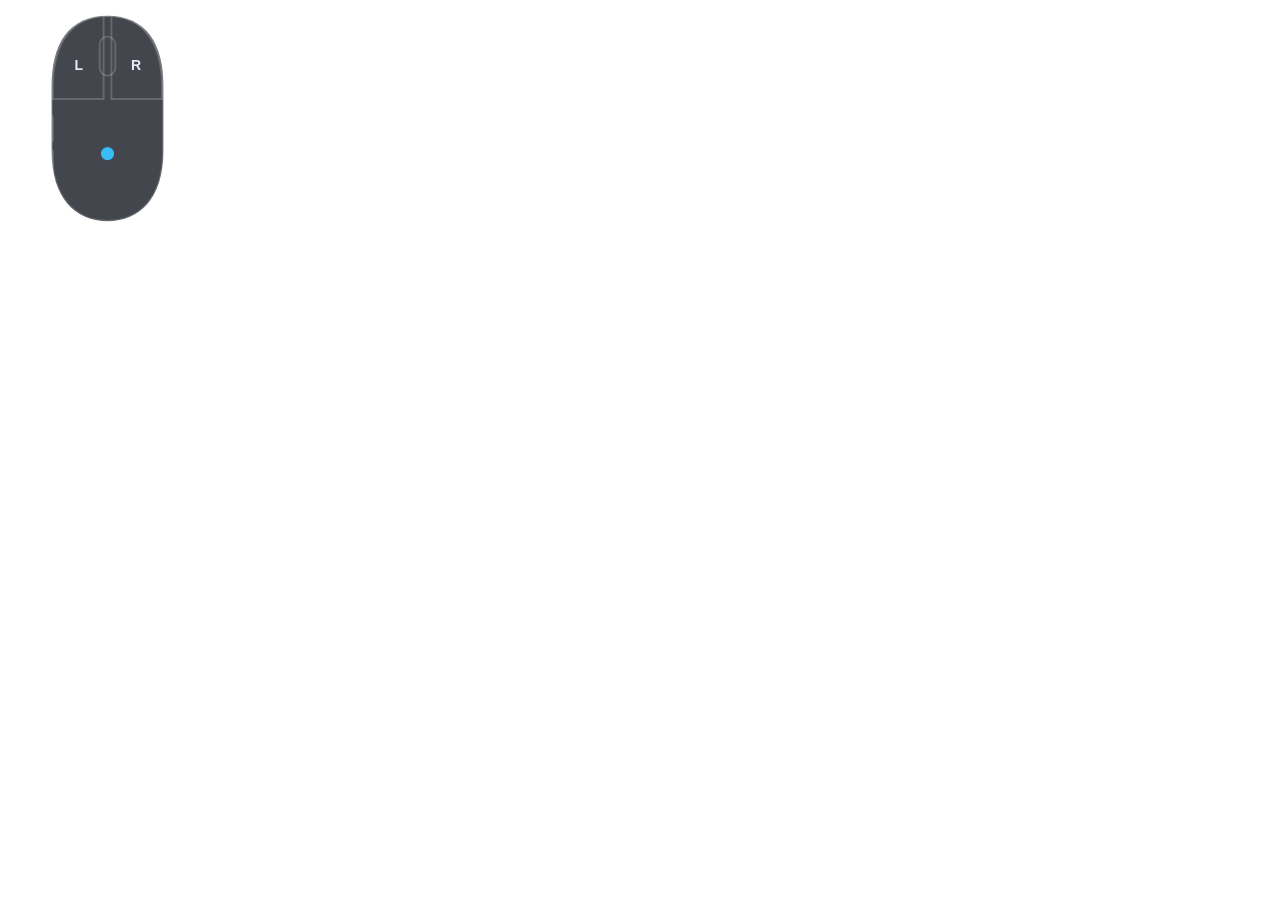
==== commit 0ccc2e31: "Overlay: place the scaled overlay in an exactly-sized box and shrink it to fit the source The Size s" ====
--- a/overlay/index.html
+++ b/overlay/index.html
@@ -18,9 +18,10 @@
   }
   html, body { margin: 0; background: transparent; overflow: hidden; font-family: "Segoe UI", system-ui, sans-serif; }
   #stage { position: fixed; inset: 0; display: flex; }          /* alignment inside the Browser Source */
-  #root { display: flex; align-items: flex-end; gap: 28px; padding: 8px; width: max-content; flex: none; }
+  #scaleBox { position: relative; flex: none; }                  /* exactly the size of the scaled overlay, so #stage places it correctly */
+  #root { display: flex; align-items: flex-end; gap: 28px; padding: 8px; width: max-content; flex: none; position: absolute; left: 0; top: 0; transform-origin: 0 0; }
   .hidden { display: none !important; }
-  #root.free { display: block; position: relative; padding: 0; }                /* Free layout: every piece is placed by the preset */
+  #root.free { display: block; padding: 0; }                /* Free layout: every piece is placed by the preset */
   #root.free > [data-item] { position: absolute; }
 
   /* ---- keyboard ---- */
@@ -131,8 +132,11 @@
 <script>
 const q = new URLSearchParams(location.search);
 const root = document.getElementById('root');
+const scaleBox = Object.assign(document.createElement('div'), { id: 'scaleBox' });          // see fitStage()
+root.parentNode.insertBefore(scaleBox, root); scaleBox.appendChild(root);
 const show = (id, on) => document.getElementById(id).classList.toggle('hidden', !on);
 const draft = q.has('draft');                 // settings-page preview: config arrives by postMessage
+const measuring = draft && q.has('static');   // the hidden frame Settings uses to measure how big the overlay needs to be
 const dbg = q.get('debug') === '1';
 if (dbg) { const pre = document.createElement('pre'); pre.id = 'dbg'; document.body.appendChild(pre); }
 
@@ -191,7 +195,6 @@
   document.documentElement.style.setProperty('--accent', c.accent);
   accentColour = c.accent || DEFAULTS.accent;
   motionRested = false;                                      // redraw the resting mouse frame once in the (possibly new) colour
-  root.style.zoom = c.scale;
   root.style.opacity = c.opacity;
   document.documentElement.style.setProperty('--fill', c.fill);
   for (const n of Object.keys(held)) setMouseButton(n, held[n]);     // re-light held buttons if the invert setting changed
@@ -204,6 +207,7 @@
   show('mouse', c.mouse);
   syncViews();
   applyLayout();
+  fitStage();
 }
 
 // ---------------------------------------------------------------- keyboard
@@ -860,6 +864,24 @@
   return 'xbox';                          // Xbox pads, XInput, and any generic pad (the most common layout)
 }
 
+// ---------------------------------------------------------------- size and placement
+// The Size setting scales the overlay with a transform, and the overlay sits in a box (#scaleBox) that is given exactly its scaled size, which
+// #stage then aligns to the chosen corner. (It used the CSS "zoom" property, which older embedded browsers such as OBS's handle differently when
+// something is aligned to the bottom or right, so a larger overlay ended up partly outside the source.) If the overlay is bigger than the
+// source it is shrunk to fit, so nothing is ever cut off; Settings' measuring frame is exempt, because it reports the size the overlay needs.
+let effScale = 1;                                  // the scale actually in use (the preset's, or smaller when it has to fit)
+function fitStage() {
+  root.style.transform = '';
+  const w = root.offsetWidth, h = root.offsetHeight;                 // the natural size, which a transform doesn't change
+  let s = cfg.scale || 1;
+  if (!measuring && w && h) s = Math.min(s, innerWidth / w, innerHeight / h);
+  effScale = s = Math.max(0.1, s);
+  root.style.transform = s === 1 ? '' : `scale(${s})`;
+  scaleBox.style.width = (w * s) + 'px'; scaleBox.style.height = (h * s) + 'px';
+}
+new ResizeObserver(() => fitStage()).observe(root);
+addEventListener('resize', fitStage);
+
 // ---------------------------------------------------------------- free layout
 // By default the keyboard, mouse and controllers sit in a row. With "Free layout" on (cfg.layout is an object, not null) every piece is placed
 // where the preset says: cfg.layout = { kb: {x, y}, mouse: {x, y}, pad0: ..., gyro0: ..., pad1: ... } in the overlay's own pixels (before the Size
@@ -882,7 +904,7 @@
 function applyLayout() {
   document.body.classList.toggle('free', !!cfg.layout);
   if (!cfg.layout) { clearLayout(); return; }
-  const z = cfg.scale || 1, items = layoutItems(), L = cfg.layout;
+  const z = effScale, items = layoutItems(), L = cfg.layout;
   // places for pieces that don't have one: where the row put them (measured in the row, so switch back to it for a moment)
   const missing = items.filter(el => !L[el.dataset.item]);
   if (missing.length) {
@@ -902,12 +924,13 @@
     W = Math.max(W, i.p.x - o.x + i.w); H = Math.max(H, i.p.y - o.y + i.h);
   }
   root.style.width = Math.ceil(W + 2 * LAYOUT_PAD) + 'px'; root.style.height = Math.ceil(H + 2 * LAYOUT_PAD) + 'px';
+  fitStage();
 }
 // Dragging (Settings preview only). A piece snaps to the edges and middles of the others when it is near them, and to a 4px grid otherwise.
 function startLayoutDrag(e) {
   if (!draft || !cfg.layout || e.button !== 0) return false;
   const el = e.target.closest && e.target.closest('#root > [data-item]'); if (!el) return false;
-  const z = cfg.scale || 1, L = cfg.layout, key = el.dataset.item, items = layoutItems();
+  const z = effScale, L = cfg.layout, key = el.dataset.item, items = layoutItems();
   applyLayout();                                                             // make sure every piece has a place
   const sizes = Object.fromEntries(items.map(i => { const r = i.getBoundingClientRect(); return [i.dataset.item, { w: r.width / z, h: r.height / z }]; }));
   const origin = { x: Math.min(...items.map(i => L[i.dataset.item].x)), y: Math.min(...items.map(i => L[i.dataset.item].y)) };
